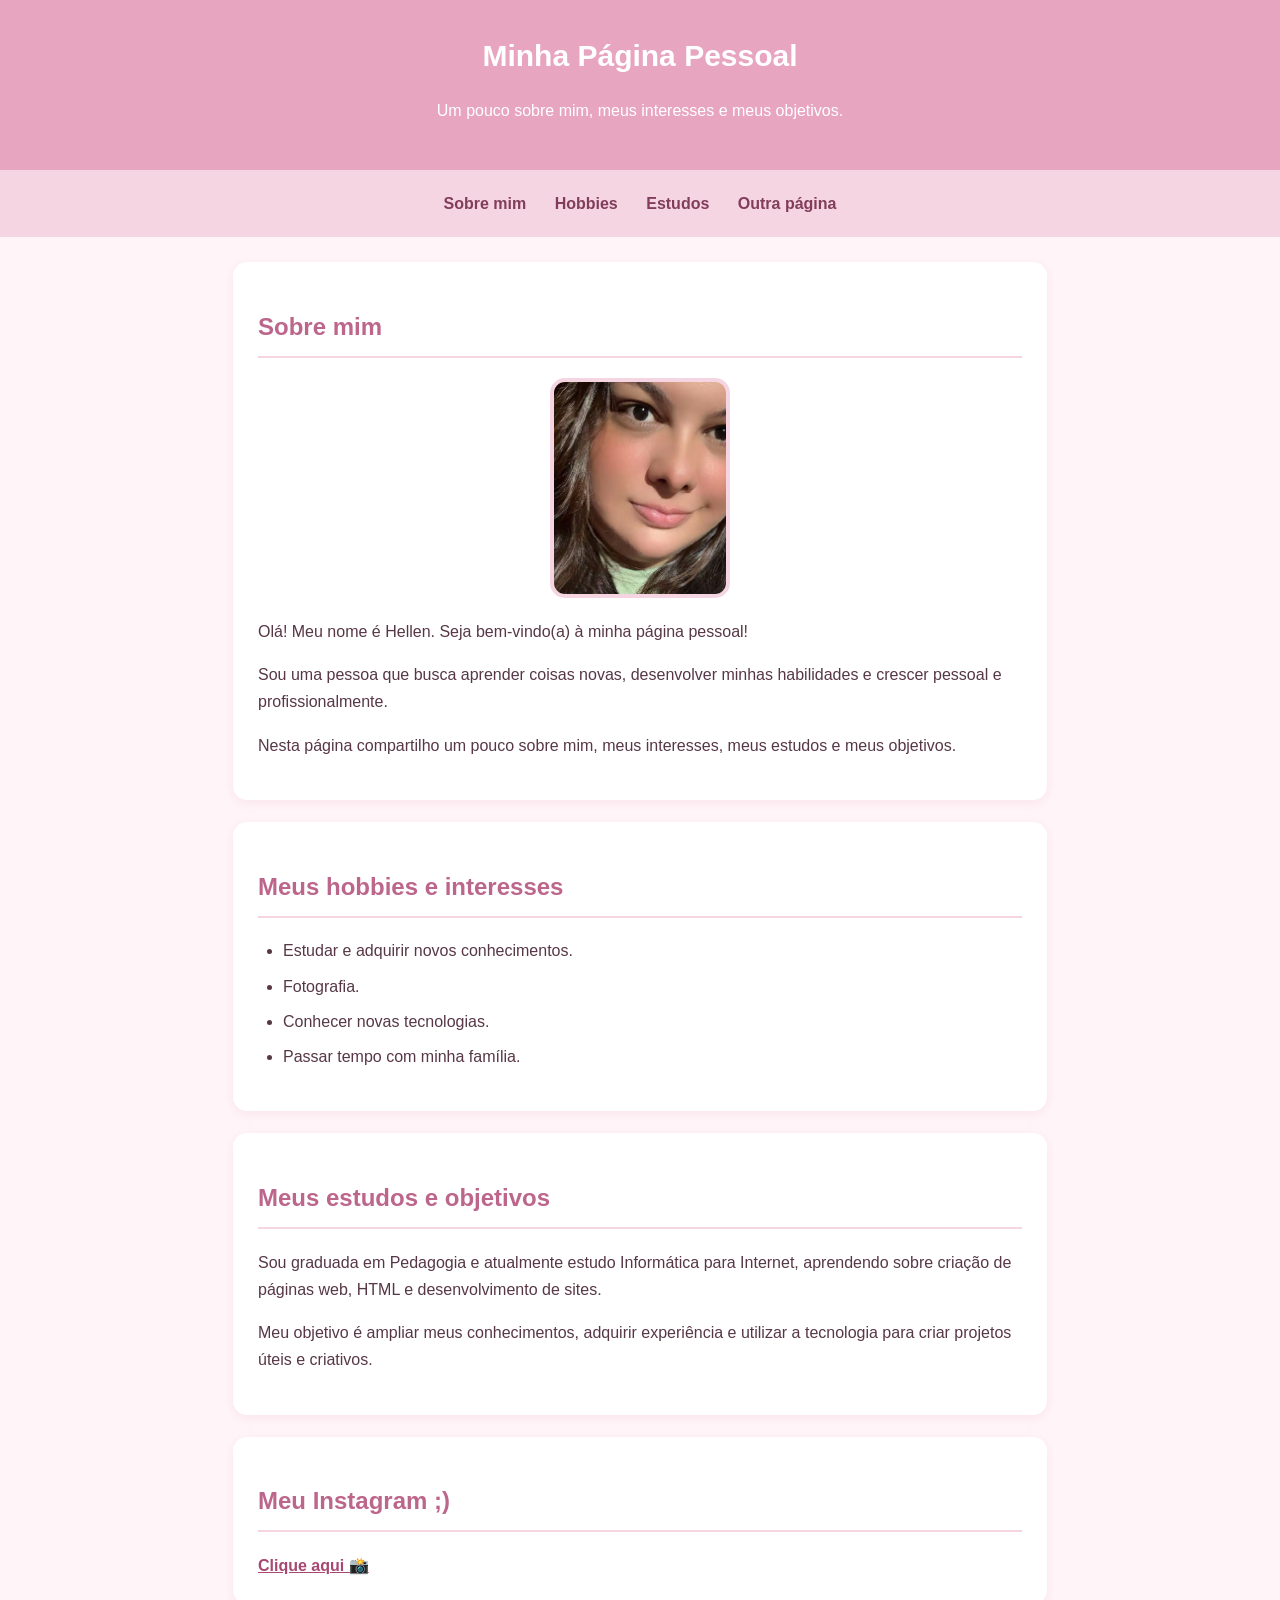
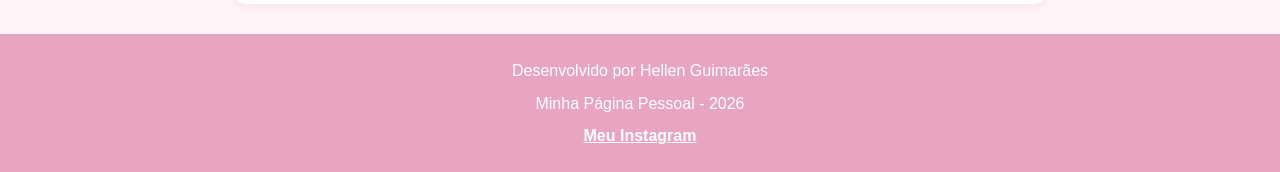
==== index.html @ 040bc788 "Restore index.html with original content" ====
<!DOCTYPE html>
<html lang="pt-BR">
<head>
    <meta charset="UTF-8">
    <meta name="viewport" content="width=device-width, initial-scale=1.0">
    <title>Minha Página Pessoal - Hellen Guimarães</title>

    <style>
        * {
            box-sizing: border-box;
        }

        body {
            margin: 0;
            font-family: Arial, sans-serif;
            background-color: #fff5f8;
            color: #573746;
            line-height: 1.7;
        }

        header {
            background-color: #e8a5bf;
            color: #ffffff;
            text-align: center;
            padding: 30px 15px;
        }

        header h1 {
            margin: 0;
            font-size: 30px;
        }

        nav {
            background-color: #f5d5e2;
            text-align: center;
            padding: 15px 10px;
        }

        nav a {
            display: inline-block;
            color: #813d5b;
            text-decoration: none;
            font-weight: bold;
            margin: 5px 12px;
        }

        nav a:hover {
            color: #b34f7c;
            text-decoration: underline;
        }

        main {
            max-width: 850px;
            margin: 25px auto;
            padding: 0 18px;
        }

        section {
            background-color: #ffffff;
            padding: 25px;
            margin-bottom: 22px;
            border-radius: 14px;
            box-shadow: 0 3px 12px #e8a5bf33;
        }

        h2 {
            color: #bd668c;
            border-bottom: 2px solid #f5d5e2;
            padding-bottom: 8px;
        }

        .foto {
            display: block;
            width: 180px;
            height: 220px;
            object-fit: cover;
            border-radius: 15px;
            border: 4px solid #f5d5e2;
            margin: 20px auto;
        }

        ul {
            padding-left: 25px;
        }

        li {
            margin-bottom: 8px;
        }

        .links a {
            display: inline-block;
            color: #a74772;
            margin-right: 15px;
            font-weight: bold;
        }

        footer {
            background-color: #e8a5bf;
            color: #ffffff;
            text-align: center;
            padding: 18px;
            margin-top: 30px;
        }

        footer p {
            margin: 5px;
        }

        footer a {
            color: #ffffff;
            font-weight: bold;
        }
    </style>
</head>

<body>

    <header>
        <h1>Minha Página Pessoal</h1>
        <p>Um pouco sobre mim, meus interesses e meus objetivos.</p>
    </header>

    <nav>
        <a href="#sobre">Sobre mim</a>
        <a href="#hobbies">Hobbies</a>
        <a href="#estudos">Estudos</a>
        <a href="sobre.html">Outra página</a>
    </nav>

    <main>

        <section id="sobre">
            <h2>Sobre mim</h2>

            <img
                src="minhafoto.jpg.JPG"
                alt="Minha foto pessoal"
                class="foto"
            >

            <p>
                Olá! Meu nome é Hellen. Seja bem-vindo(a)
                à minha página pessoal!
            </p>

            <p>
                Sou uma pessoa que busca aprender coisas novas,
                desenvolver minhas habilidades e crescer
                pessoal e profissionalmente.
            </p>

            <p>
                Nesta página compartilho um pouco sobre mim,
                meus interesses, meus estudos e meus objetivos.
            </p>
        </section>

        <section id="hobbies">
            <h2>Meus hobbies e interesses</h2>

            <ul>
                <li>Estudar e adquirir novos conhecimentos.</li>
                <li>Fotografia.</li>
                <li>Conhecer novas tecnologias.</li>
                <li>Passar tempo com minha família.</li>
            </ul>
        </section>

        <section id="estudos">
            <h2>Meus estudos e objetivos</h2>

            <p>
                Sou graduada em Pedagogia e atualmente estudo
                Informática para Internet, aprendendo sobre
                criação de páginas web, HTML e desenvolvimento
                de sites.
            </p>

            <p>
                Meu objetivo é ampliar meus conhecimentos,
                adquirir experiência e utilizar a tecnologia
                para criar projetos úteis e criativos.
            </p>
        </section>

        <section id="links">
            <h2>Meu Instagram ;)</h2>

          
            <div class="links">
                <a
                    href="https://www.instagram.com/hellen.guima/"
                    target="_blank"
                    rel="noopener noreferrer"
                >
                    Clique aqui 📸
                </a>
            </div>
        </section>

    </main>

    <footer>
        <p>Desenvolvido por Hellen Guimarães</p>
        <p>Minha Página Pessoal - 2026</p>

        <p>
            <a
                href="https://www.instagram.com/hellen.guima/"
                target="_blank"
                rel="noopener noreferrer"
            >
                Meu Instagram
            </a>
        </p>
    </footer>

</body>
</html>
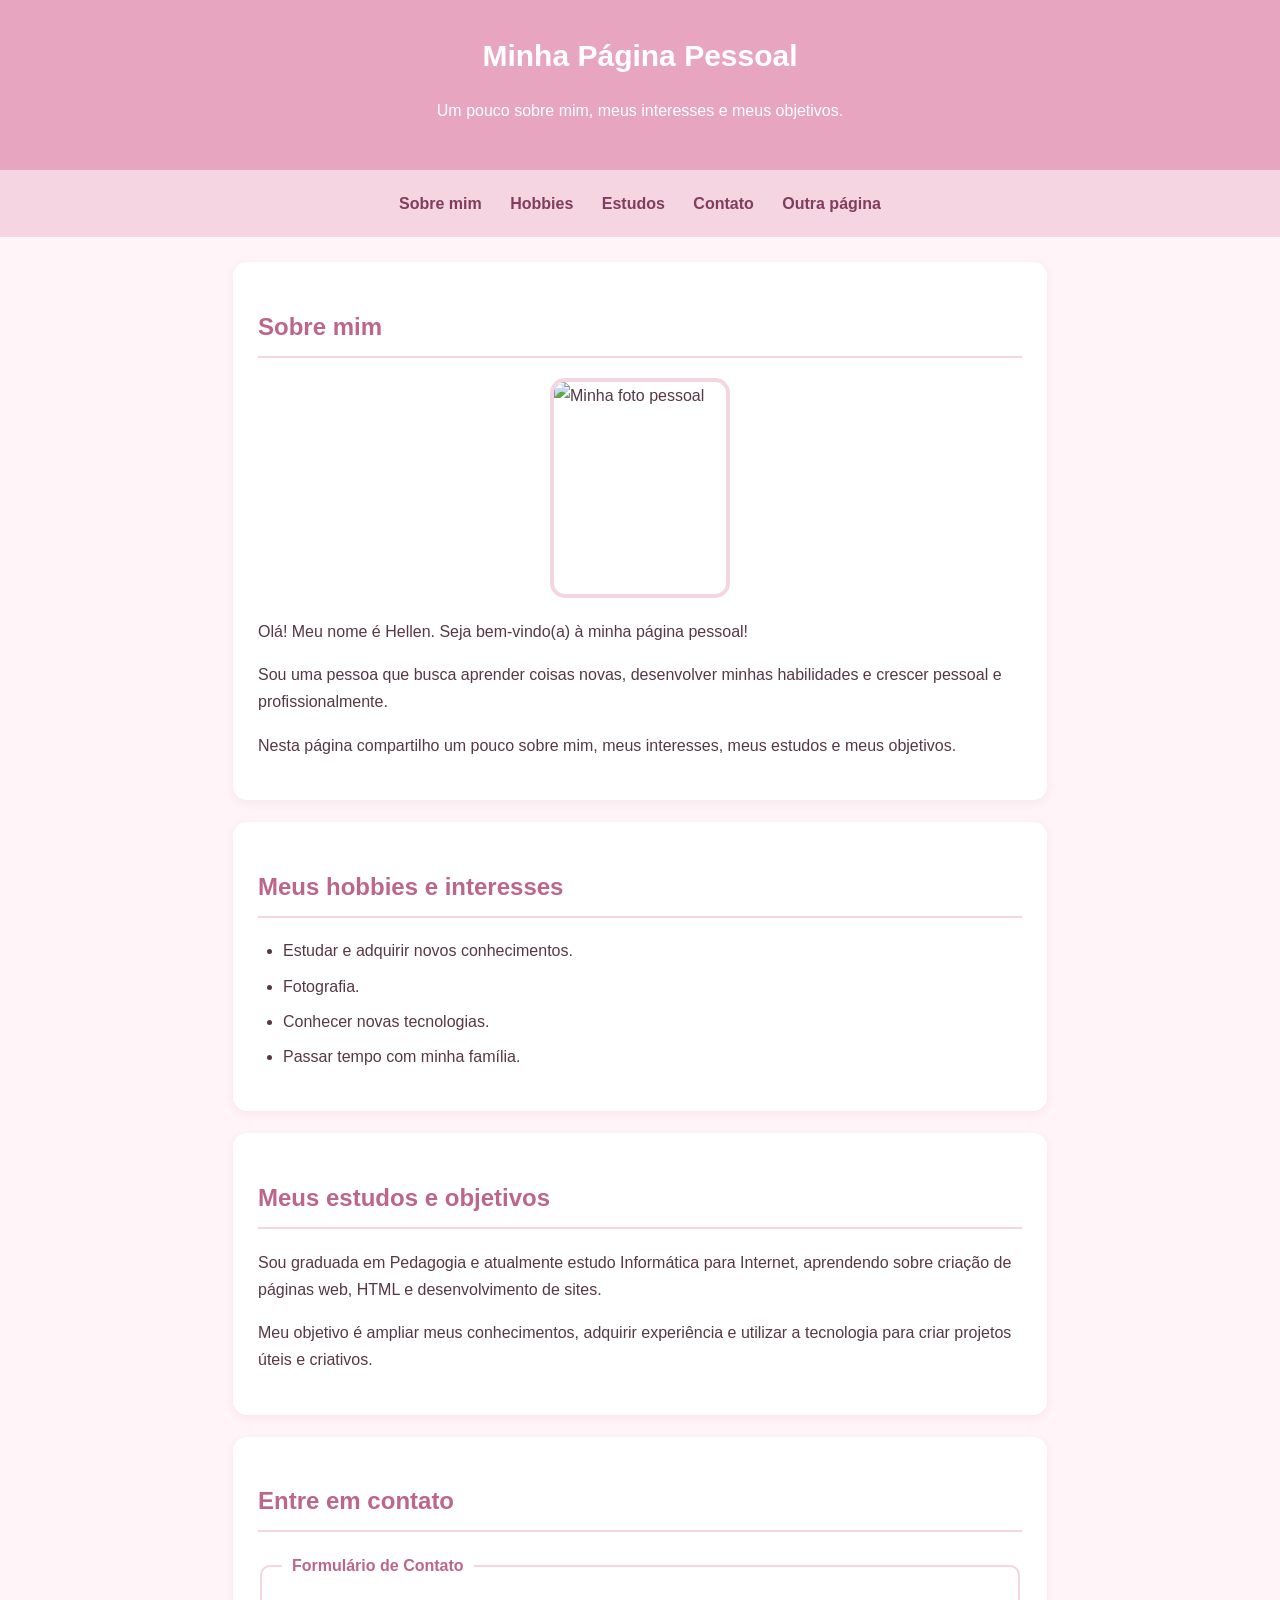
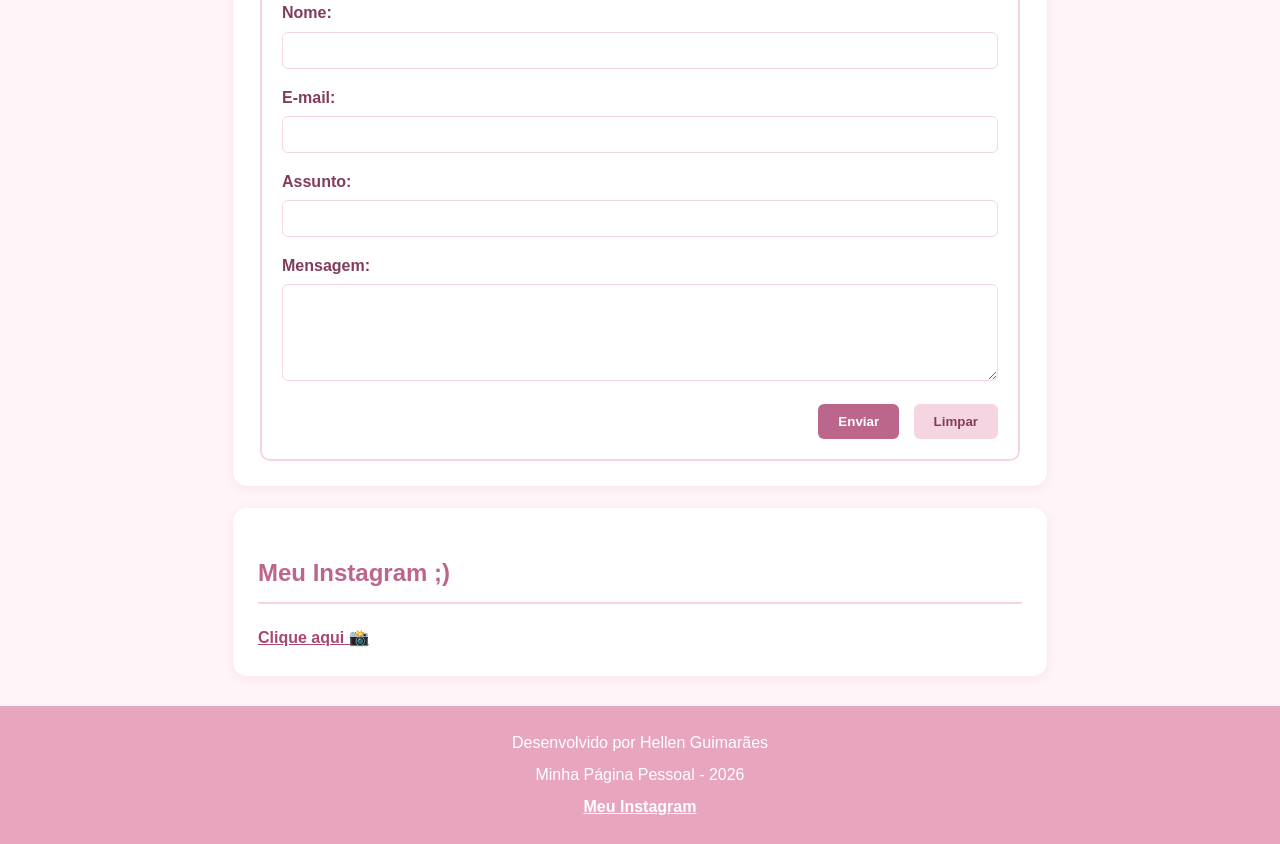
==== commit cbf818fe: "Add contact form and update navigation Added a contact form section with input fields for name, emai" ====
--- a/index.html
+++ b/index.html
@@ -1,4 +1,3 @@
-
 <!DOCTYPE html>
 <html lang="pt-BR">
 <head>
@@ -88,6 +87,79 @@
             margin-bottom: 8px;
         }
 
+        /* Estilos do Formulário */
+        form fieldset {
+            border: 2px solid #f5d5e2;
+            border-radius: 10px;
+            padding: 20px;
+            margin-top: 15px;
+        }
+
+        form legend {
+            color: #bd668c;
+            font-weight: bold;
+            padding: 0 10px;
+        }
+
+        .campo-grupo {
+            margin-bottom: 15px;
+        }
+
+        .campo-grupo label {
+            display: block;
+            margin-bottom: 5px;
+            font-weight: bold;
+            color: #813d5b;
+        }
+
+        .campo-grupo input,
+        .campo-grupo textarea {
+            width: 100%;
+            padding: 10px;
+            border: 1px solid #f5d5e2;
+            border-radius: 6px;
+            box-sizing: border-box;
+            font-family: Arial, sans-serif;
+            color: #573746;
+        }
+
+        .campo-grupo input:focus,
+        .campo-grupo textarea:focus {
+            outline: none;
+            border-color: #bd668c;
+        }
+
+        .botoes-grupo {
+            text-align: right;
+        }
+
+        .botoes-grupo button {
+            border: none;
+            padding: 10px 20px;
+            border-radius: 6px;
+            font-weight: bold;
+            cursor: pointer;
+        }
+
+        .botoes-grupo button[type="submit"] {
+            background-color: #bd668c;
+            color: white;
+            margin-right: 10px;
+        }
+
+        .botoes-grupo button[type="submit"]:hover {
+            background-color: #a74772;
+        }
+
+        .botoes-grupo button[type="reset"] {
+            background-color: #f5d5e2;
+            color: #813d5b;
+        }
+
+        .botoes-grupo button[type="reset"]:hover {
+            background-color: #e8a5bf;
+        }
+
         .links a {
             display: inline-block;
             color: #a74772;
@@ -125,6 +197,7 @@
         <a href="#sobre">Sobre mim</a>
         <a href="#hobbies">Hobbies</a>
         <a href="#estudos">Estudos</a>
+        <a href="#contato">Contato</a>
         <a href="sobre.html">Outra página</a>
     </nav>
 
@@ -134,7 +207,7 @@
             <h2>Sobre mim</h2>
 
             <img
-                src="minhafoto.jpg.JPG"
+                src="minhafoto.JPG"
                 alt="Minha foto pessoal"
                 class="foto"
             >
@@ -184,10 +257,44 @@
             </p>
         </section>
 
+        <section id="contato">
+            <h2>Entre em contato</h2>
+
+            <form>
+                <fieldset>
+                    <legend>Formulário de Contato</legend>
+
+                    <div class="campo-grupo">
+                        <label for="nome">Nome:</label>
+                        <input type="text" id="nome" name="nome" required>
+                    </div>
+
+                    <div class="campo-grupo">
+                        <label for="email">E-mail:</label>
+                        <input type="email" id="email" name="email" required>
+                    </div>
+
+                    <div class="campo-grupo">
+                        <label for="assunto">Assunto:</label>
+                        <input type="text" id="assunto" name="assunto" required>
+                    </div>
+
+                    <div class="campo-grupo">
+                        <label for="mensagem">Mensagem:</label>
+                        <textarea id="mensagem" name="mensagem" rows="5" required></textarea>
+                    </div>
+
+                    <div class="botoes-grupo">
+                        <button type="submit">Enviar</button>
+                        <button type="reset">Limpar</button>
+                    </div>
+                </fieldset>
+            </form>
+        </section>
+
         <section id="links">
             <h2>Meu Instagram ;)</h2>
 
-          
             <div class="links">
                 <a
                     href="https://www.instagram.com/hellen.guima/"
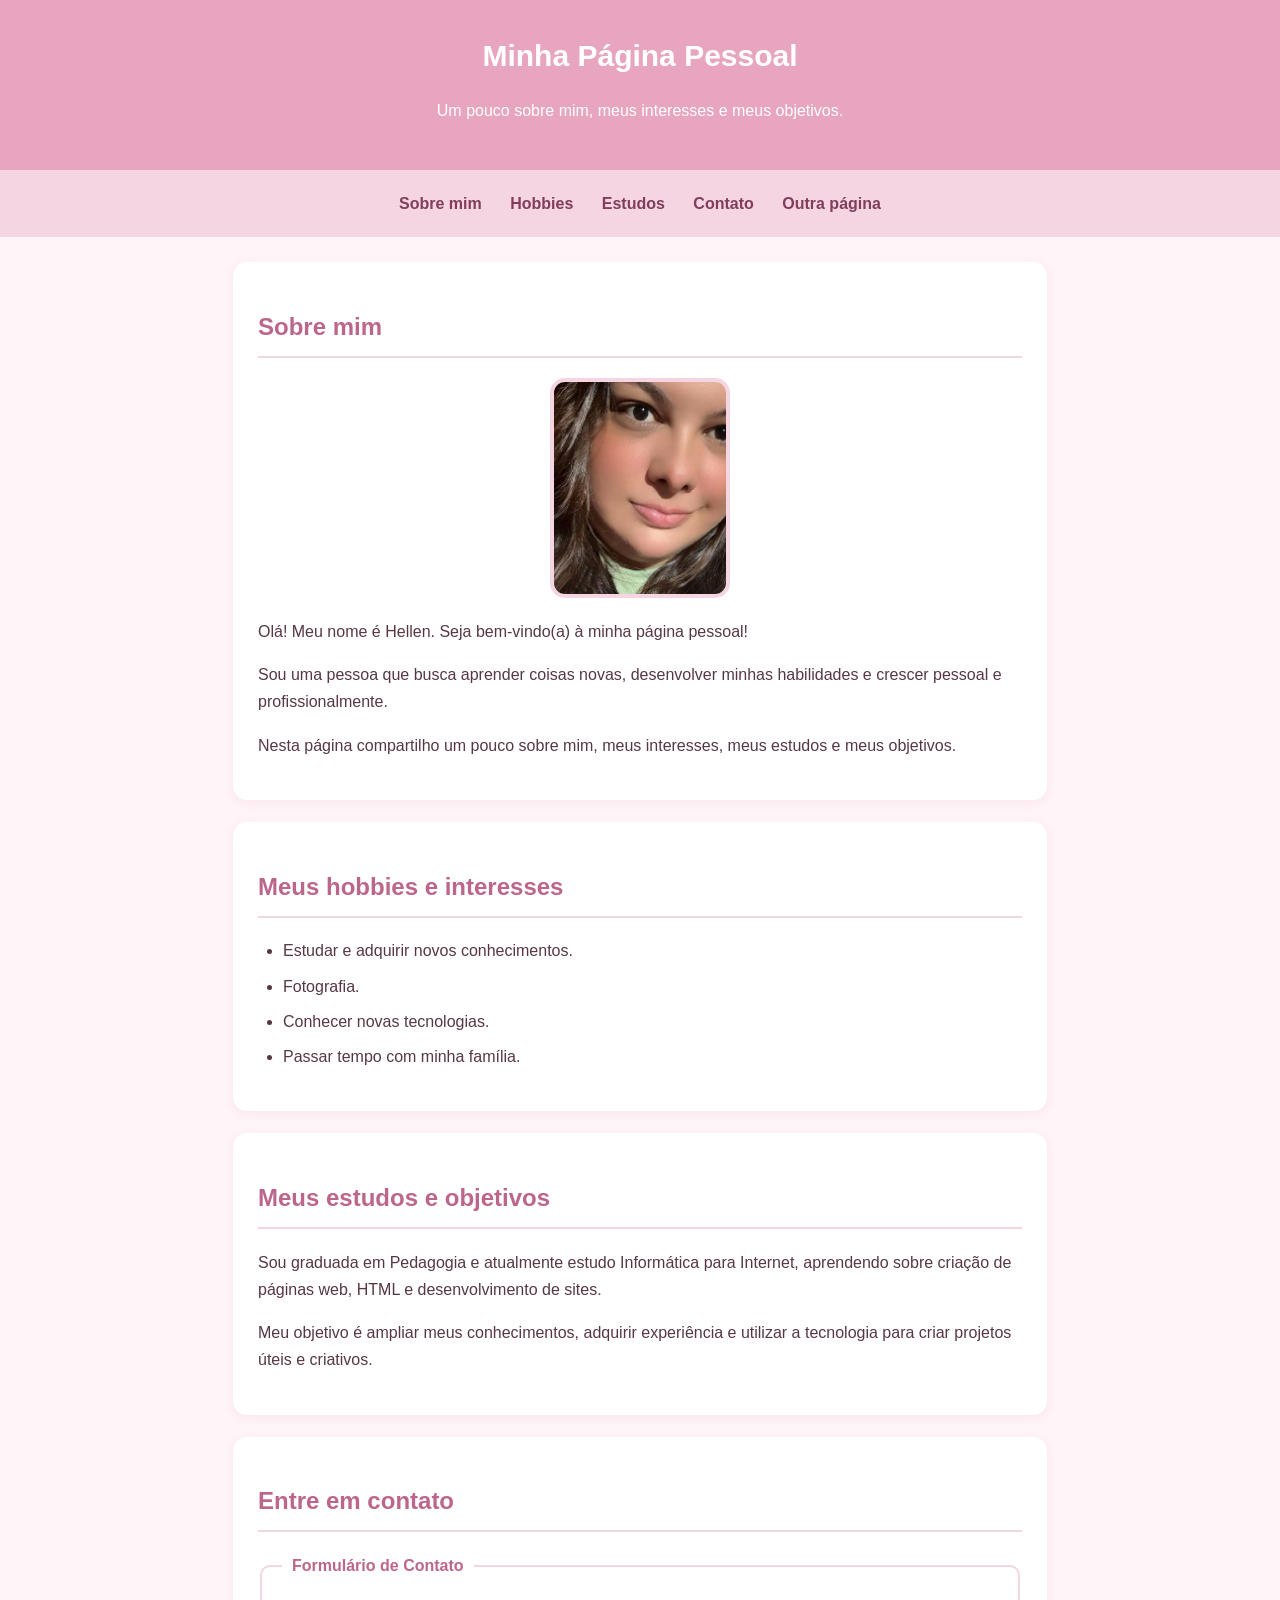
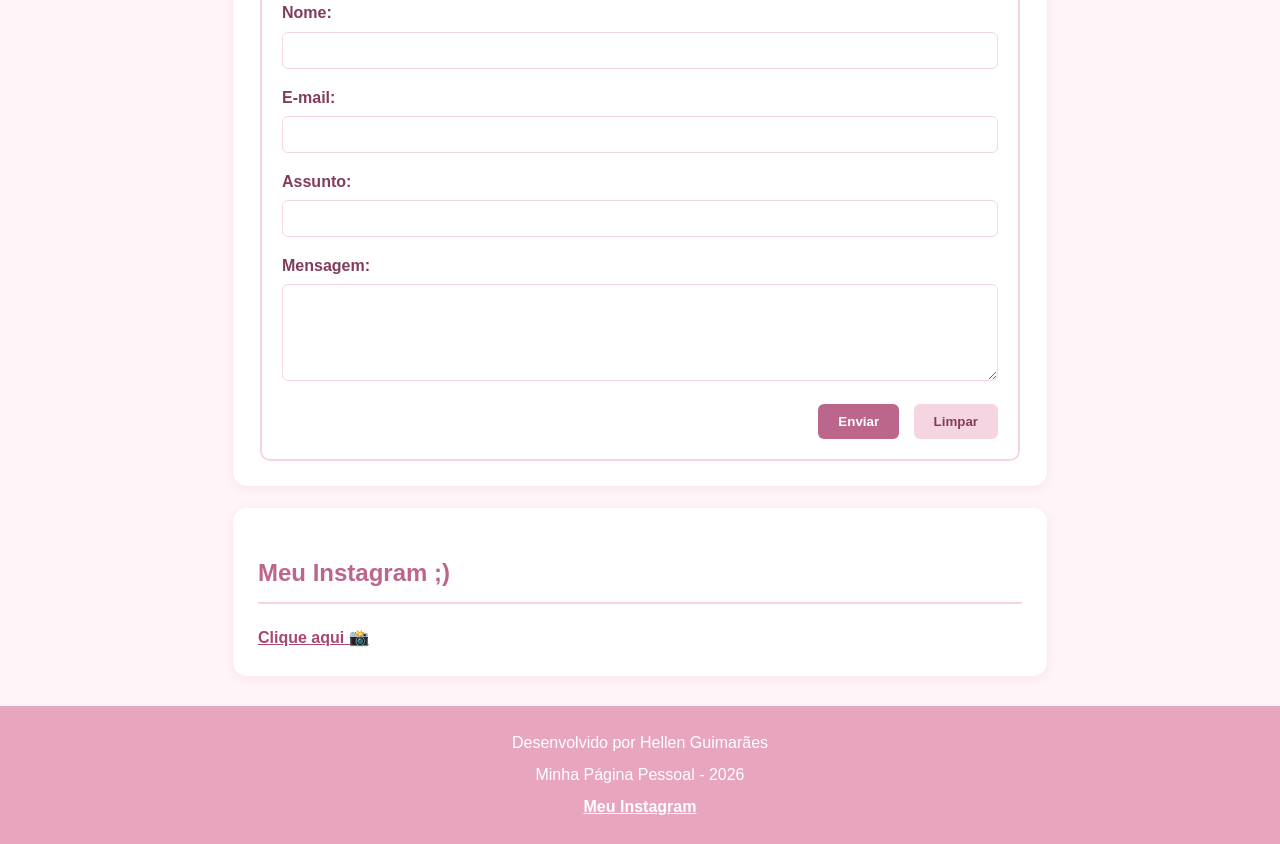
==== commit a7abf945: "Link external stylesheet in index.html Added a link to an external stylesheet for better styling and" ====
--- a/index.html
+++ b/index.html
@@ -1,6 +1,7 @@
 <!DOCTYPE html>
 <html lang="pt-BR">
 <head>
+    <link rel="stylesheet" href="style.css">
     <meta charset="UTF-8">
     <meta name="viewport" content="width=device-width, initial-scale=1.0">
     <title>Minha Página Pessoal - Hellen Guimarães</title>
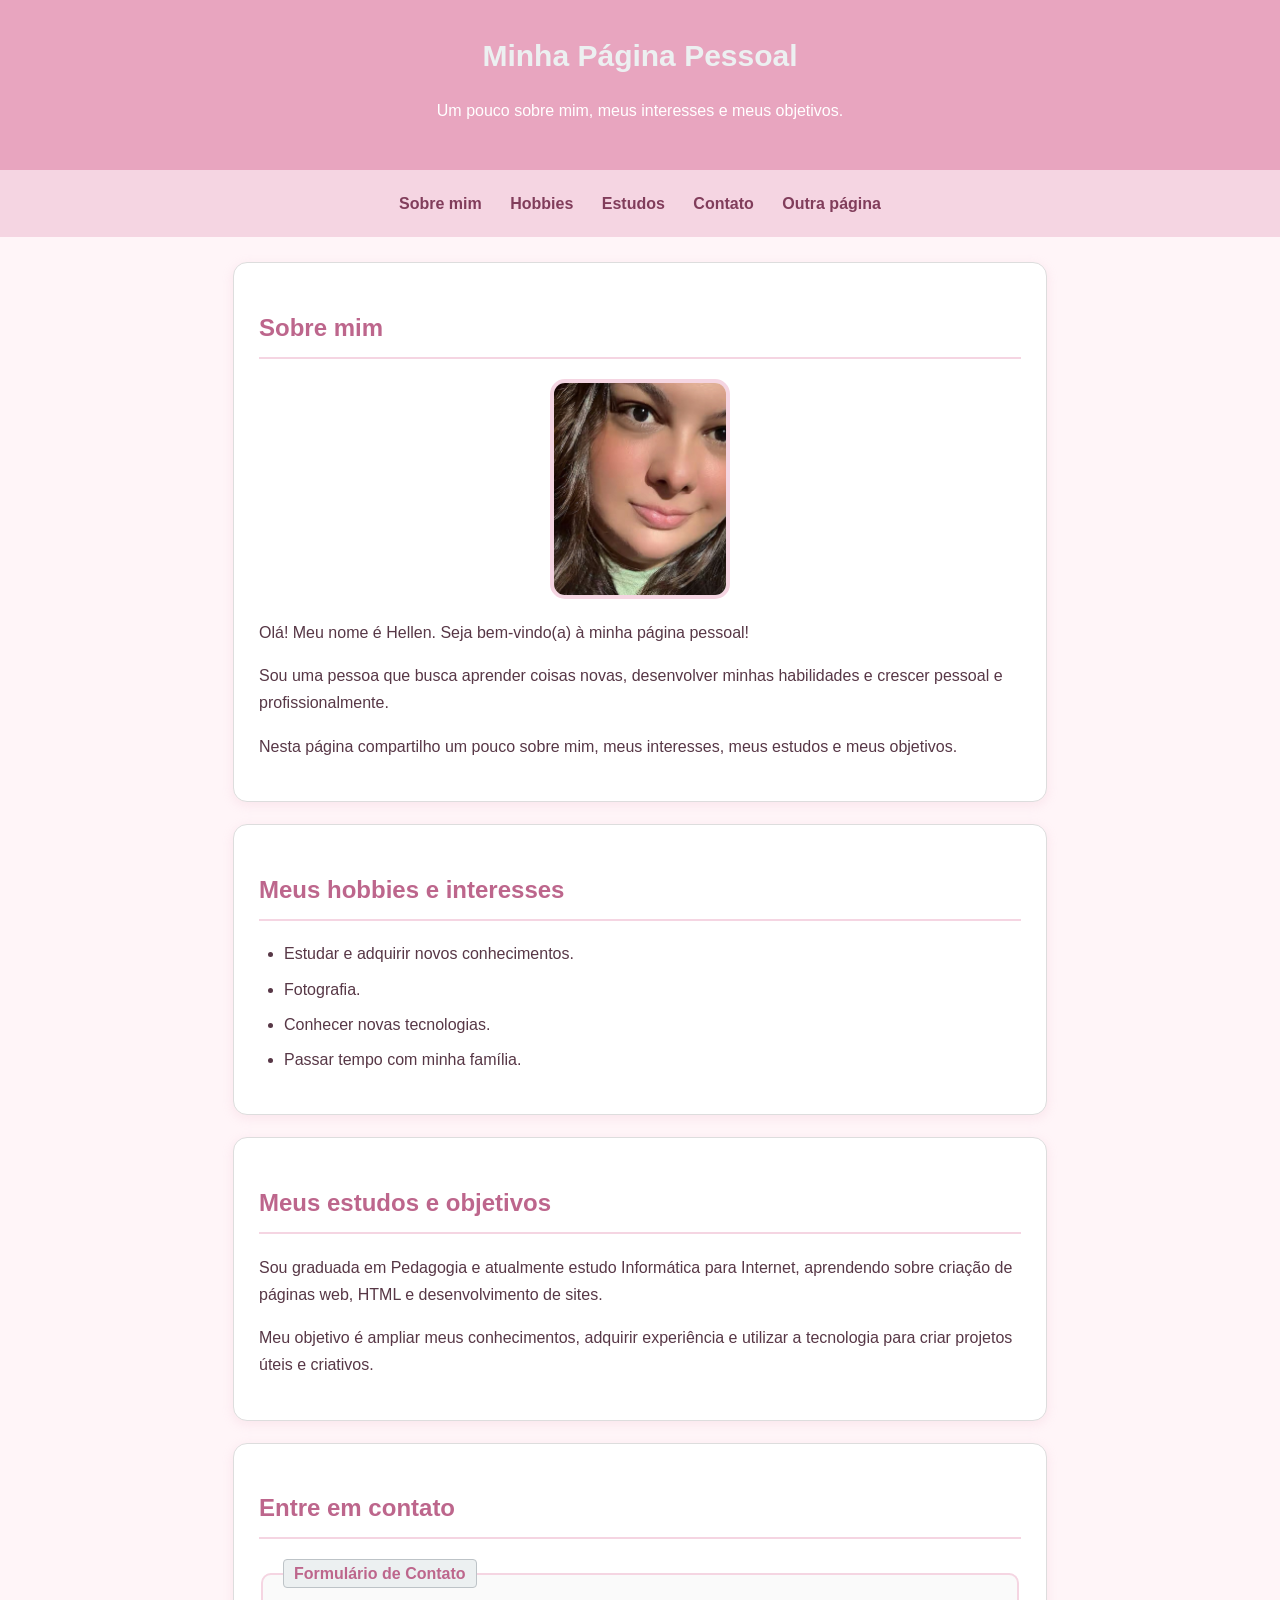
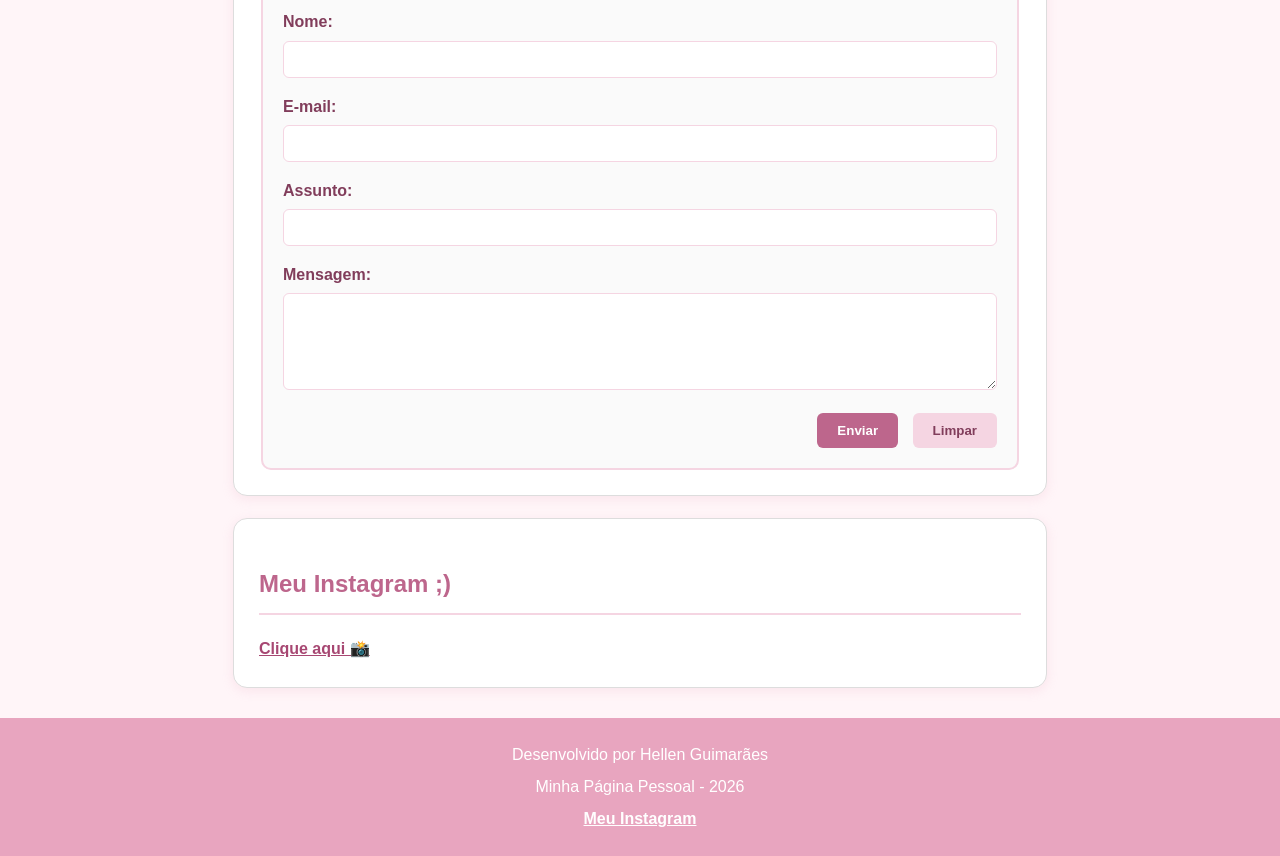
==== commit 166b0e95: "Update index.html" ====
--- a/index.html
+++ b/index.html
@@ -208,7 +208,7 @@
             <h2>Sobre mim</h2>
 
             <img
-                src="minhafoto.JPG"
+                src="minhafoto.jpg"
                 alt="Minha foto pessoal"
                 class="foto"
             >
--- a/style.css
+++ b/style.css
@@ -0,0 +1,169 @@
+/* Configurações Gerais e Corpo */
+body {
+    font-family: Arial, sans-serif;
+    color: #333333;
+    background-color: #f4f7f6;
+    margin: 0;
+    padding: 0;
+    line-height: 1.6;
+}
+
+/* Requisito 2: Cabeçalho e Títulos */
+header {
+    background-color: #2c3e50;
+    color: #ffffff;
+    padding: 20px;
+    text-align: center;
+}
+
+header h1 {
+    margin: 0;
+    font-size: 2.2rem;
+    color: #ecf0f1;
+}
+
+/* Requisito 7: Navegação */
+nav ul {
+    list-style: none;
+    padding: 0;
+    margin-top: 15px;
+}
+
+nav ul li {
+    display: inline;
+    margin: 0 15px;
+}
+
+nav ul li a {
+    color: #bdc3c7;
+    text-decoration: none;
+    font-weight: bold;
+    transition: color 0.3s;
+}
+
+/* Pseudoclasse :hover exigida no Requisito 7 */
+nav ul li a:hover {
+    color: #3498db;
+}
+
+/* Requisito 6: Espaçamentos, dimensões e cores de fundo das seções */
+main {
+    max-width: 800px;
+    margin: 20px auto;
+    padding: 20px;
+}
+
+section {
+    background-color: #ffffff;
+    border: 1px solid #ddd;
+    border-radius: 8px;
+    padding: 20px;
+    margin-bottom: 20px;
+}
+
+h2 {
+    color: #2c3e50;
+    border-bottom: 2px solid #3498db;
+    padding-bottom: 5px;
+}
+
+/* Requisito 4: Imagem pessoal */
+.foto-perfil {
+    width: 150px;
+    height: 150px;
+    object-fit: cover;
+    border: 3px solid #3498db;
+    border-radius: 50%;
+    display: block;
+    margin: 10px auto;
+}
+
+/* Requisito 3: Listas e textos */
+.lista-interesses {
+    padding-left: 20px;
+}
+
+.lista-interesses li {
+    margin-bottom: 5px;
+    color: #555;
+}
+
+/* Requisito 5: Estilização do Formulário de Contato */
+fieldset {
+    border: 2px solid #3498db;
+    border-radius: 5px;
+    padding: 15px;
+    background-color: #fafafa;
+}
+
+legend {
+    font-weight: bold;
+    color: #2c3e50;
+    background-color: #ecf0f1;
+    padding: 5px 10px;
+    border: 1px solid #bdc3c7;
+    border-radius: 4px;
+}
+
+.grupo-campo {
+    margin-bottom: 15px;
+}
+
+label {
+    display: block;
+    margin-bottom: 5px;
+    font-weight: bold;
+    color: #333;
+}
+
+input[type="text"],
+input[type="email"],
+textarea {
+    width: 100%;
+    padding: 10px;
+    border: 1px solid #ccc;
+    border-radius: 4px;
+    box-sizing: border-box; /* Garante que o padding não estoure a largura */
+}
+
+input:focus, textarea:focus {
+    border-color: #3498db;
+    outline: none;
+}
+
+/* Botões do Formulário */
+.botoes button {
+    padding: 10px 20px;
+    border: none;
+    border-radius: 4px;
+    font-weight: bold;
+    cursor: pointer;
+    margin-right: 10px;
+}
+
+button[type="submit"] {
+    background-color: #27ae60;
+    color: white;
+}
+
+button[type="submit"]:hover {
+    background-color: #219653;
+}
+
+button[type="reset"] {
+    background-color: #e74c3c;
+    color: white;
+}
+
+button[type="reset"]:hover {
+    background-color: #c0392b;
+}
+
+/* Requisito 7: Rodapé */
+footer {
+    text-align: center;
+    background-color: #2c3e50;
+    color: #ffffff;
+    padding: 15px;
+    margin-top: 30px;
+}
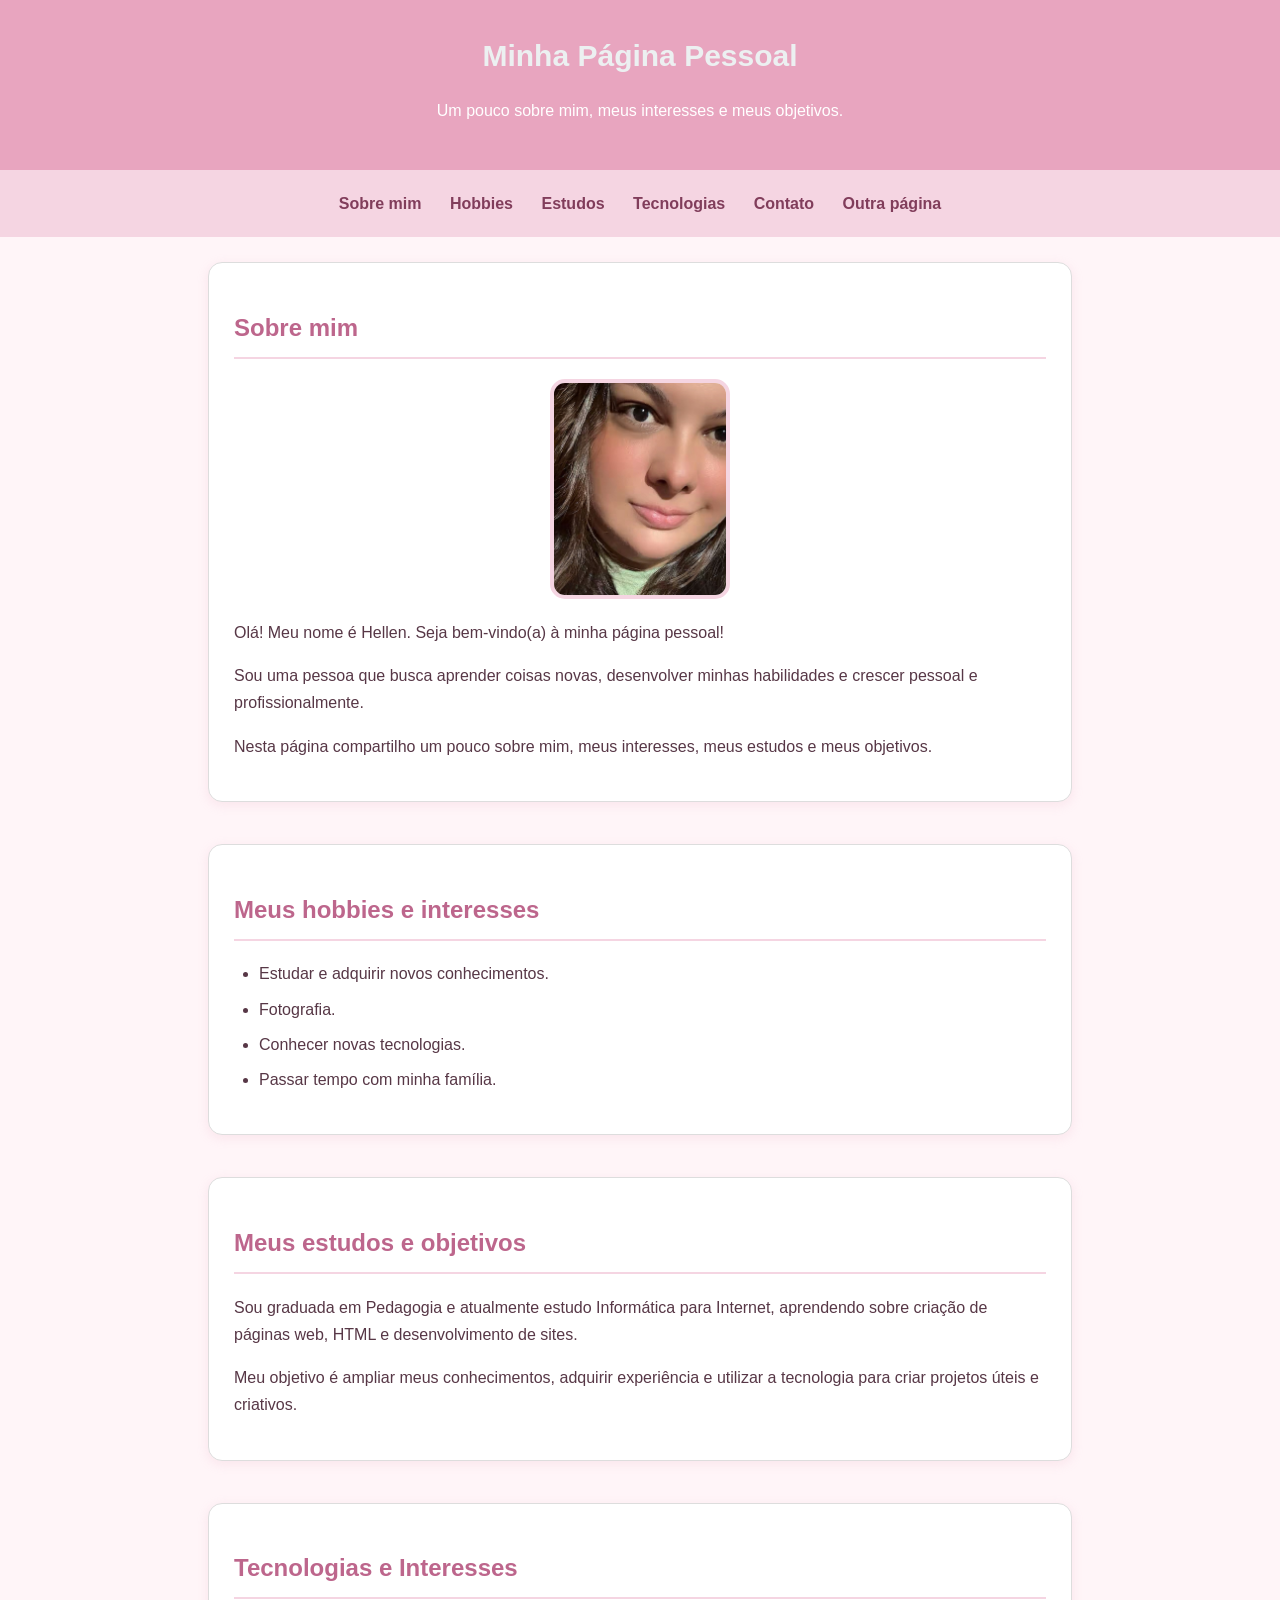
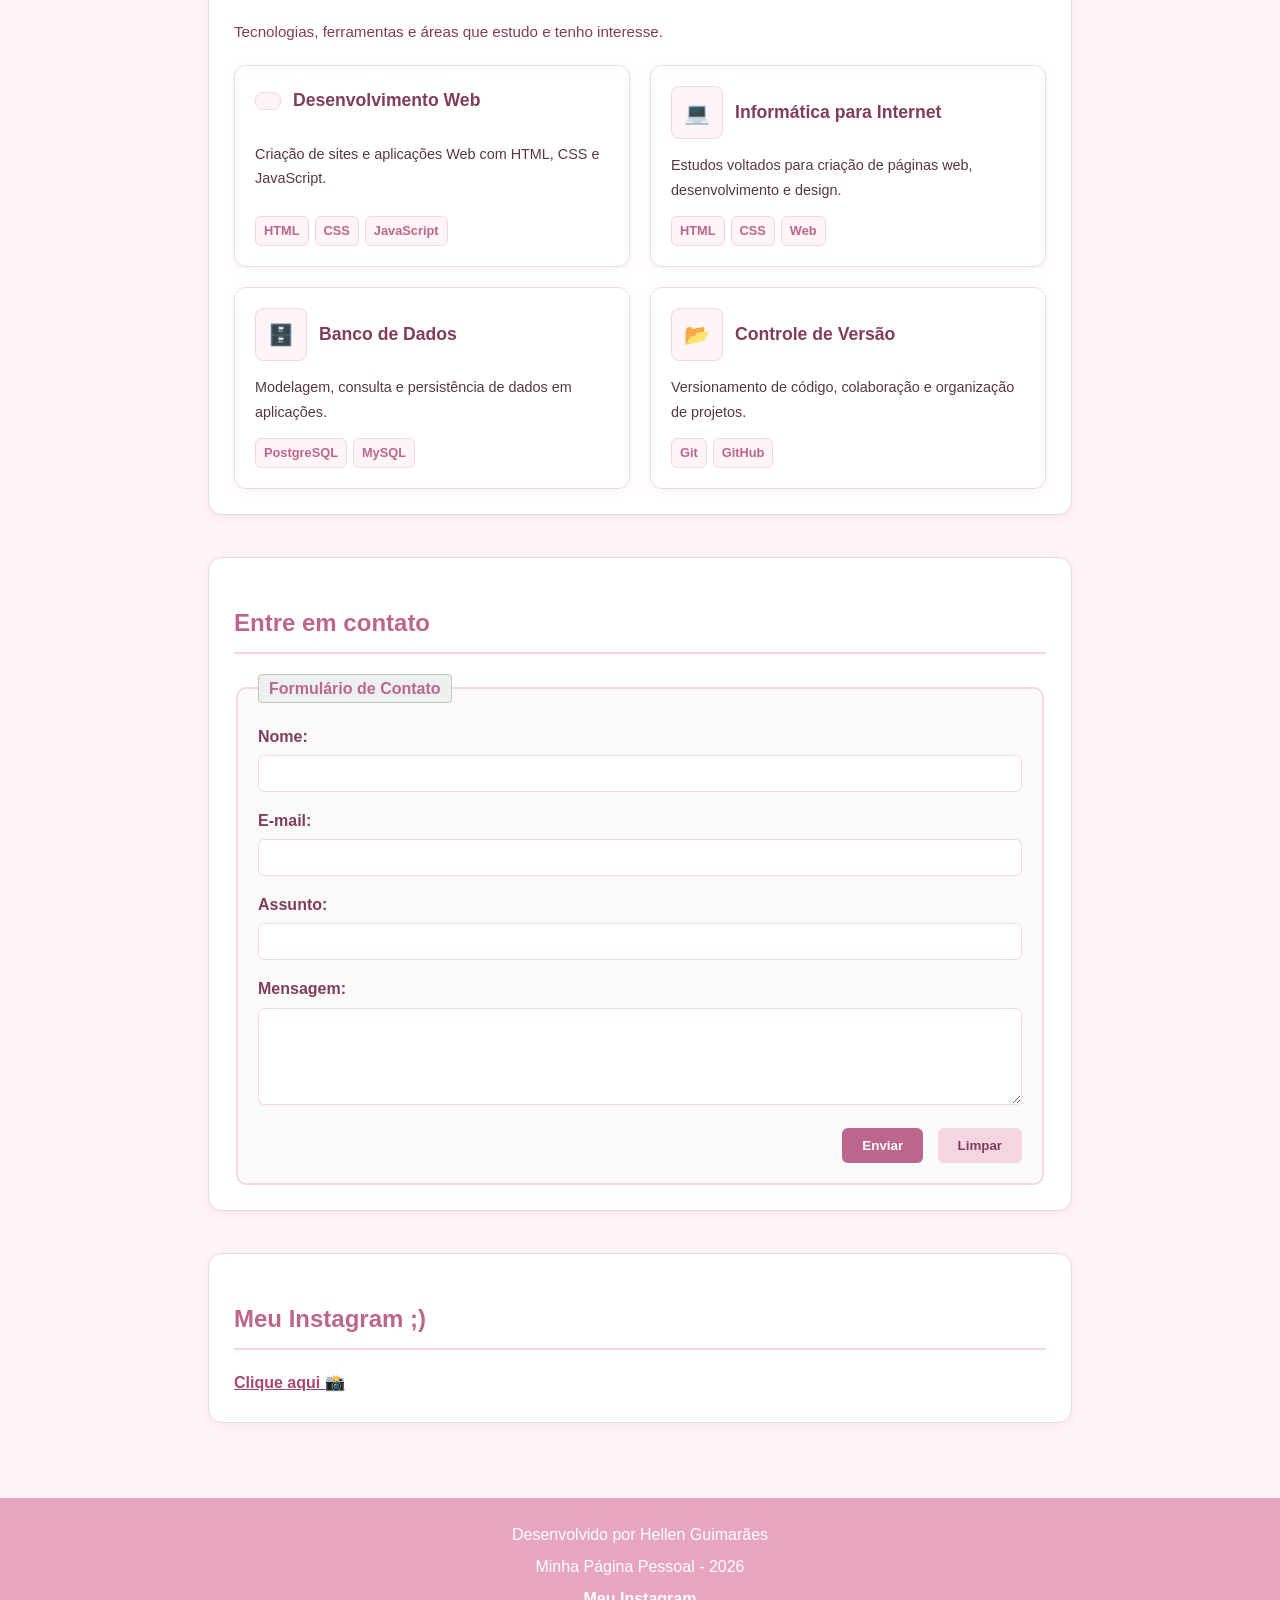
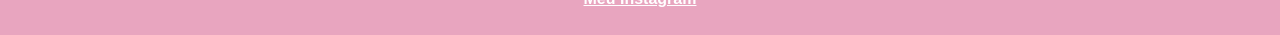
==== commit 36919c90: "Update index.html with grid and flexbox layouts Refactor HTML structure to implement grid and flexbo" ====
--- a/index.html
+++ b/index.html
@@ -11,12 +11,16 @@
             box-sizing: border-box;
         }
 
+        /* Requisito 4: Estrutura Geral da Página com Grid Layout */
         body {
             margin: 0;
             font-family: Arial, sans-serif;
             background-color: #fff5f8;
             color: #573746;
             line-height: 1.7;
+            display: grid;
+            grid-template-rows: auto auto 1fr auto;
+            min-height: 100vh;
         }
 
         header {
@@ -51,15 +55,18 @@
         }
 
         main {
-            max-width: 850px;
+            max-width: 900px;
+            width: 100%;
             margin: 25px auto;
             padding: 0 18px;
+            display: grid;
+            grid-template-columns: 1fr;
+            gap: 22px;
         }
 
         section {
             background-color: #ffffff;
             padding: 25px;
-            margin-bottom: 22px;
             border-radius: 14px;
             box-shadow: 0 3px 12px #e8a5bf33;
         }
@@ -86,6 +93,80 @@
 
         li {
             margin-bottom: 8px;
+        }
+
+        /* --- Requisito 2: Organização dos cartões com Grid Layout --- */
+        .grid-cartoes {
+            display: grid;
+            grid-template-columns: repeat(auto-fit, minmax(260px, 1fr));
+            gap: 20px;
+            margin-top: 20px;
+        }
+
+        /* --- Requisito 3: Organização interna dos cartões com Flexbox --- */
+        .cartao {
+            background-color: #ffffff;
+            border: 1px solid #f5d5e2;
+            border-radius: 12px;
+            padding: 20px;
+            box-shadow: 0 2px 8px rgba(232, 165, 191, 0.15);
+            display: flex;
+            flex-direction: column;
+            justify-content: space-between;
+            gap: 14px;
+            transition: transform 0.2s ease;
+        }
+
+        .cartao:hover {
+            transform: translateY(-3px);
+        }
+
+        .cartao-cabecalho {
+            display: flex;
+            align-items: center;
+            gap: 12px;
+        }
+
+        .cartao-cabecalho .icone {
+            font-size: 1.3rem;
+            background-color: #fff5f8;
+            padding: 8px 12px;
+            border-radius: 8px;
+            border: 1px solid #f5d5e2;
+        }
+
+        .cartao-cabecalho h3 {
+            font-size: 1.1rem;
+            color: #813d5b;
+            margin: 0;
+        }
+
+        .cartao-descricao {
+            color: #573746;
+            font-size: 0.9rem;
+            margin: 0;
+        }
+
+        .cartao-tags {
+            display: flex;
+            flex-wrap: wrap;
+            gap: 6px;
+        }
+
+        .tag {
+            background-color: #fff5f8;
+            color: #bd668c;
+            border: 1px solid #f5d5e2;
+            padding: 3px 8px;
+            border-radius: 6px;
+            font-size: 0.8rem;
+            font-weight: bold;
+        }
+
+        .subtitulo-secao {
+            color: #813d5b;
+            margin-bottom: 15px;
+            font-size: 0.95rem;
         }
 
         /* Estilos do Formulário */
@@ -198,6 +279,7 @@
         <a href="#sobre">Sobre mim</a>
         <a href="#hobbies">Hobbies</a>
         <a href="#estudos">Estudos</a>
+        <a href="#tecnologias">Tecnologias</a>
         <a href="#contato">Contato</a>
         <a href="sobre.html">Outra página</a>
     </nav>
@@ -256,6 +338,66 @@
                 adquirir experiência e utilizar a tecnologia
                 para criar projetos úteis e criativos.
             </p>
+        </section>
+
+        <!-- Nova Seção de Tecnologias e Interesses (Grid + Flexbox) -->
+        <section id="tecnologias">
+            <h2>Tecnologias e Interesses</h2>
+            <p class="subtitulo-secao">Tecnologias, ferramentas e áreas que estudo e tenho interesse.</p>
+
+            <div class="grid-cartoes">
+                
+                <article class="cartao">
+                    <div class="cartao-cabecalho">
+                        <span class="icone"></></span>
+                        <h3>Desenvolvimento Web</h3>
+                    </div>
+                    <p class="cartao-descricao">Criação de sites e aplicações Web com HTML, CSS e JavaScript.</p>
+                    <div class="cartao-tags">
+                        <span class="tag">HTML</span>
+                        <span class="tag">CSS</span>
+                        <span class="tag">JavaScript</span>
+                    </div>
+                </article>
+
+                <article class="cartao">
+                    <div class="cartao-cabecalho">
+                        <span class="icone">💻</span>
+                        <h3>Informática para Internet</h3>
+                    </div>
+                    <p class="cartao-descricao">Estudos voltados para criação de páginas web, desenvolvimento e design.</p>
+                    <div class="cartao-tags">
+                        <span class="tag">HTML</span>
+                        <span class="tag">CSS</span>
+                        <span class="tag">Web</span>
+                    </div>
+                </article>
+
+                <article class="cartao">
+                    <div class="cartao-cabecalho">
+                        <span class="icone">🗄️</span>
+                        <h3>Banco de Dados</h3>
+                    </div>
+                    <p class="cartao-descricao">Modelagem, consulta e persistência de dados em aplicações.</p>
+                    <div class="cartao-tags">
+                        <span class="tag">PostgreSQL</span>
+                        <span class="tag">MySQL</span>
+                    </div>
+                </article>
+
+                <article class="cartao">
+                    <div class="cartao-cabecalho">
+                        <span class="icone">📂</span>
+                        <h3>Controle de Versão</h3>
+                    </div>
+                    <p class="cartao-descricao">Versionamento de código, colaboração e organização de projetos.</p>
+                    <div class="cartao-tags">
+                        <span class="tag">Git</span>
+                        <span class="tag">GitHub</span>
+                    </div>
+                </article>
+
+            </div>
         </section>
 
         <section id="contato">
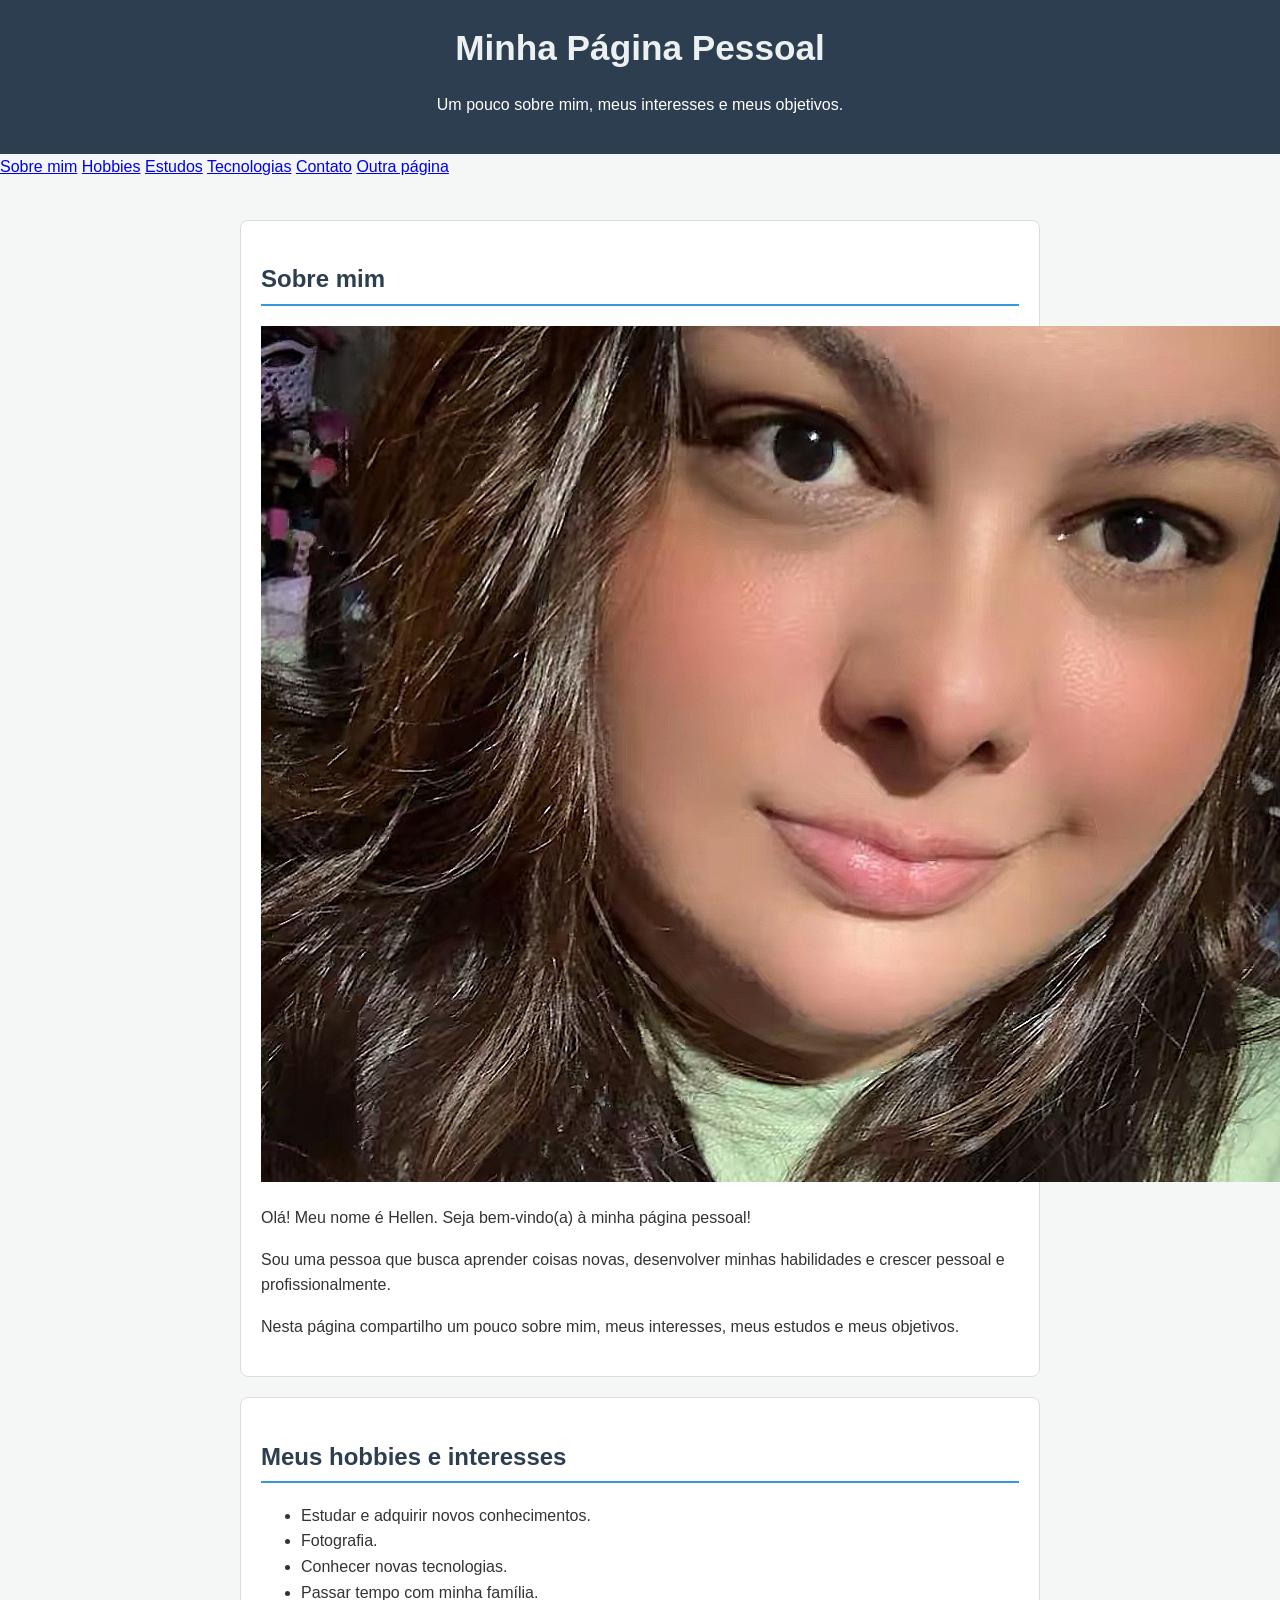
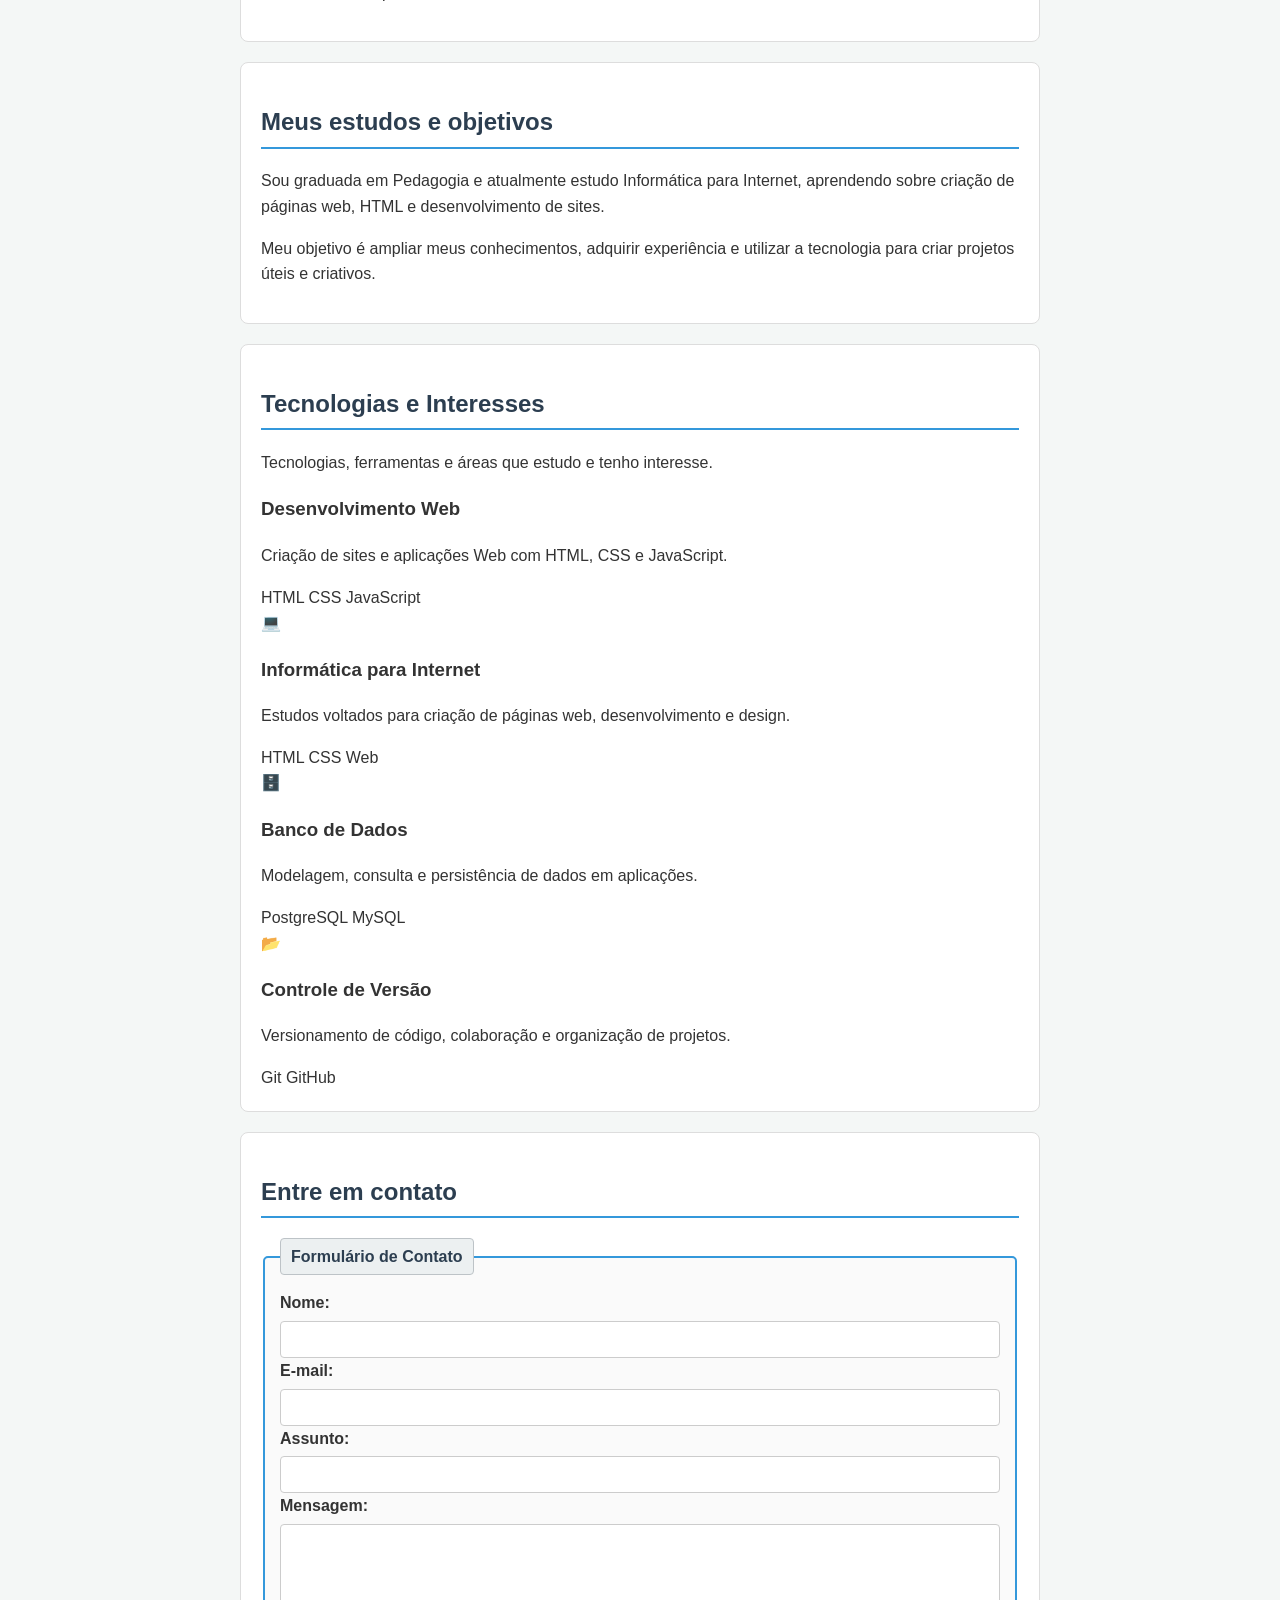
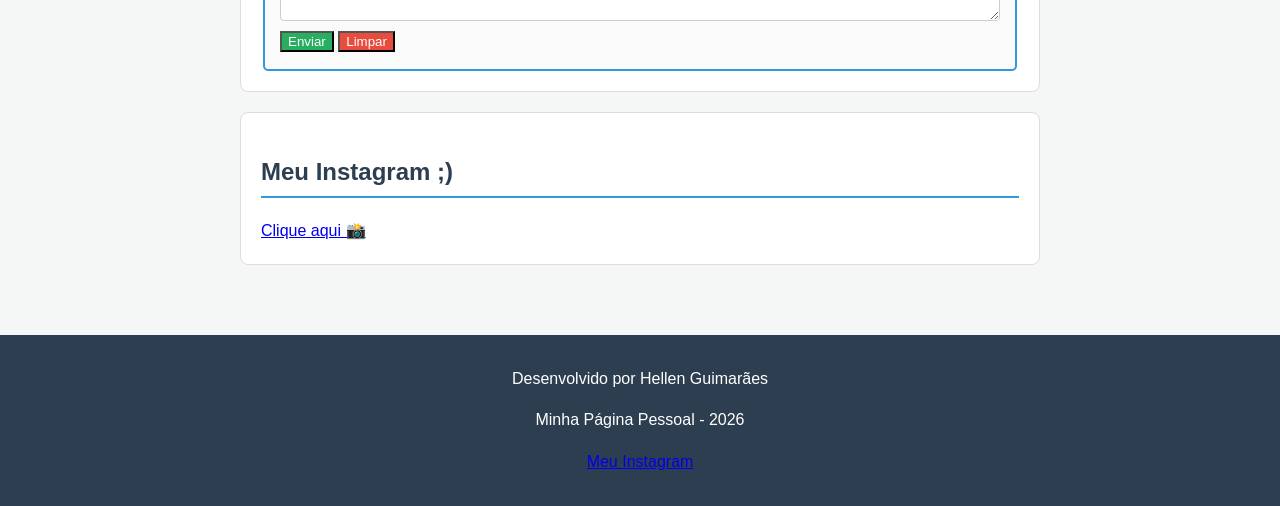
==== commit 4c4f18d9: "Fix HTML structure and formatting issues" ====
--- a/index.html
+++ b/index.html
@@ -5,267 +5,6 @@
     <meta charset="UTF-8">
     <meta name="viewport" content="width=device-width, initial-scale=1.0">
     <title>Minha Página Pessoal - Hellen Guimarães</title>
-
-    <style>
-        * {
-            box-sizing: border-box;
-        }
-
-        /* Requisito 4: Estrutura Geral da Página com Grid Layout */
-        body {
-            margin: 0;
-            font-family: Arial, sans-serif;
-            background-color: #fff5f8;
-            color: #573746;
-            line-height: 1.7;
-            display: grid;
-            grid-template-rows: auto auto 1fr auto;
-            min-height: 100vh;
-        }
-
-        header {
-            background-color: #e8a5bf;
-            color: #ffffff;
-            text-align: center;
-            padding: 30px 15px;
-        }
-
-        header h1 {
-            margin: 0;
-            font-size: 30px;
-        }
-
-        nav {
-            background-color: #f5d5e2;
-            text-align: center;
-            padding: 15px 10px;
-        }
-
-        nav a {
-            display: inline-block;
-            color: #813d5b;
-            text-decoration: none;
-            font-weight: bold;
-            margin: 5px 12px;
-        }
-
-        nav a:hover {
-            color: #b34f7c;
-            text-decoration: underline;
-        }
-
-        main {
-            max-width: 900px;
-            width: 100%;
-            margin: 25px auto;
-            padding: 0 18px;
-            display: grid;
-            grid-template-columns: 1fr;
-            gap: 22px;
-        }
-
-        section {
-            background-color: #ffffff;
-            padding: 25px;
-            border-radius: 14px;
-            box-shadow: 0 3px 12px #e8a5bf33;
-        }
-
-        h2 {
-            color: #bd668c;
-            border-bottom: 2px solid #f5d5e2;
-            padding-bottom: 8px;
-        }
-
-        .foto {
-            display: block;
-            width: 180px;
-            height: 220px;
-            object-fit: cover;
-            border-radius: 15px;
-            border: 4px solid #f5d5e2;
-            margin: 20px auto;
-        }
-
-        ul {
-            padding-left: 25px;
-        }
-
-        li {
-            margin-bottom: 8px;
-        }
-
-        /* --- Requisito 2: Organização dos cartões com Grid Layout --- */
-        .grid-cartoes {
-            display: grid;
-            grid-template-columns: repeat(auto-fit, minmax(260px, 1fr));
-            gap: 20px;
-            margin-top: 20px;
-        }
-
-        /* --- Requisito 3: Organização interna dos cartões com Flexbox --- */
-        .cartao {
-            background-color: #ffffff;
-            border: 1px solid #f5d5e2;
-            border-radius: 12px;
-            padding: 20px;
-            box-shadow: 0 2px 8px rgba(232, 165, 191, 0.15);
-            display: flex;
-            flex-direction: column;
-            justify-content: space-between;
-            gap: 14px;
-            transition: transform 0.2s ease;
-        }
-
-        .cartao:hover {
-            transform: translateY(-3px);
-        }
-
-        .cartao-cabecalho {
-            display: flex;
-            align-items: center;
-            gap: 12px;
-        }
-
-        .cartao-cabecalho .icone {
-            font-size: 1.3rem;
-            background-color: #fff5f8;
-            padding: 8px 12px;
-            border-radius: 8px;
-            border: 1px solid #f5d5e2;
-        }
-
-        .cartao-cabecalho h3 {
-            font-size: 1.1rem;
-            color: #813d5b;
-            margin: 0;
-        }
-
-        .cartao-descricao {
-            color: #573746;
-            font-size: 0.9rem;
-            margin: 0;
-        }
-
-        .cartao-tags {
-            display: flex;
-            flex-wrap: wrap;
-            gap: 6px;
-        }
-
-        .tag {
-            background-color: #fff5f8;
-            color: #bd668c;
-            border: 1px solid #f5d5e2;
-            padding: 3px 8px;
-            border-radius: 6px;
-            font-size: 0.8rem;
-            font-weight: bold;
-        }
-
-        .subtitulo-secao {
-            color: #813d5b;
-            margin-bottom: 15px;
-            font-size: 0.95rem;
-        }
-
-        /* Estilos do Formulário */
-        form fieldset {
-            border: 2px solid #f5d5e2;
-            border-radius: 10px;
-            padding: 20px;
-            margin-top: 15px;
-        }
-
-        form legend {
-            color: #bd668c;
-            font-weight: bold;
-            padding: 0 10px;
-        }
-
-        .campo-grupo {
-            margin-bottom: 15px;
-        }
-
-        .campo-grupo label {
-            display: block;
-            margin-bottom: 5px;
-            font-weight: bold;
-            color: #813d5b;
-        }
-
-        .campo-grupo input,
-        .campo-grupo textarea {
-            width: 100%;
-            padding: 10px;
-            border: 1px solid #f5d5e2;
-            border-radius: 6px;
-            box-sizing: border-box;
-            font-family: Arial, sans-serif;
-            color: #573746;
-        }
-
-        .campo-grupo input:focus,
-        .campo-grupo textarea:focus {
-            outline: none;
-            border-color: #bd668c;
-        }
-
-        .botoes-grupo {
-            text-align: right;
-        }
-
-        .botoes-grupo button {
-            border: none;
-            padding: 10px 20px;
-            border-radius: 6px;
-            font-weight: bold;
-            cursor: pointer;
-        }
-
-        .botoes-grupo button[type="submit"] {
-            background-color: #bd668c;
-            color: white;
-            margin-right: 10px;
-        }
-
-        .botoes-grupo button[type="submit"]:hover {
-            background-color: #a74772;
-        }
-
-        .botoes-grupo button[type="reset"] {
-            background-color: #f5d5e2;
-            color: #813d5b;
-        }
-
-        .botoes-grupo button[type="reset"]:hover {
-            background-color: #e8a5bf;
-        }
-
-        .links a {
-            display: inline-block;
-            color: #a74772;
-            margin-right: 15px;
-            font-weight: bold;
-        }
-
-        footer {
-            background-color: #e8a5bf;
-            color: #ffffff;
-            text-align: center;
-            padding: 18px;
-            margin-top: 30px;
-        }
-
-        footer p {
-            margin: 5px;
-        }
-
-        footer a {
-            color: #ffffff;
-            font-weight: bold;
-        }
-    </style>
 </head>
 
 <body>
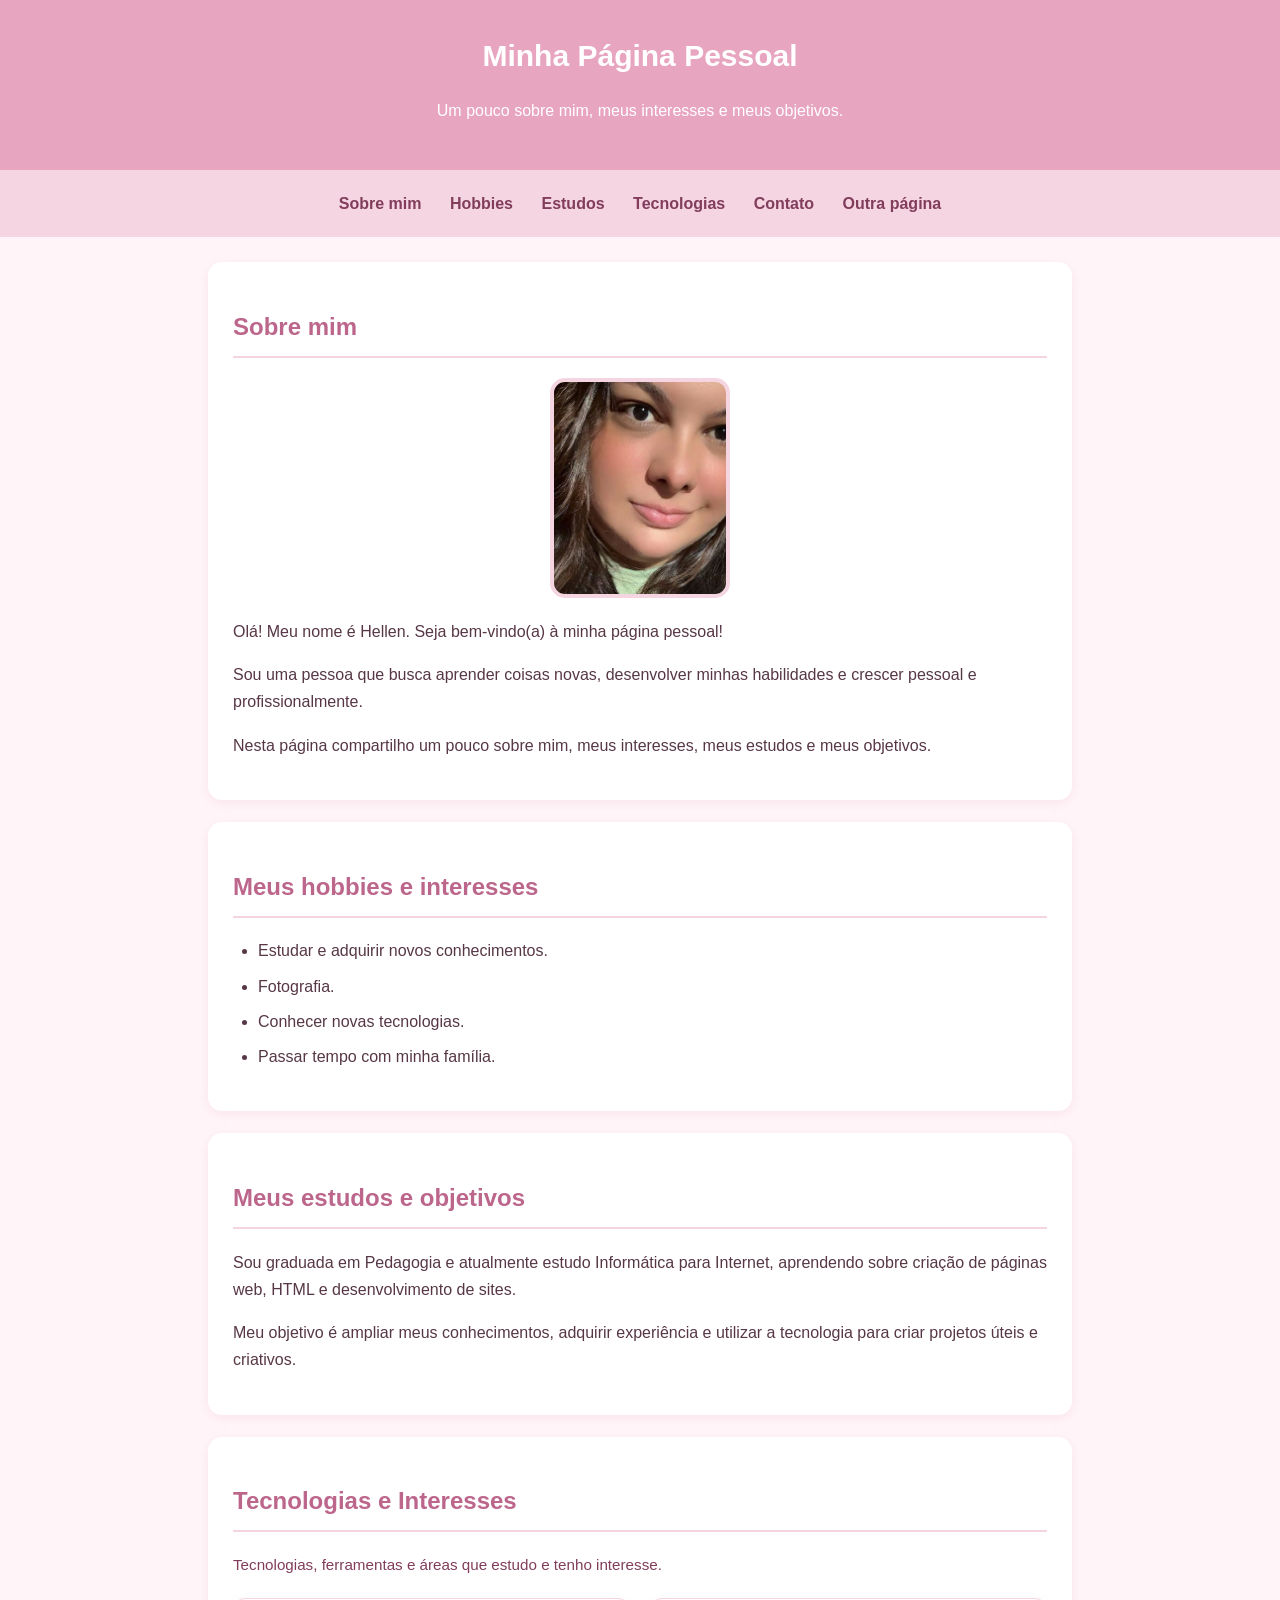
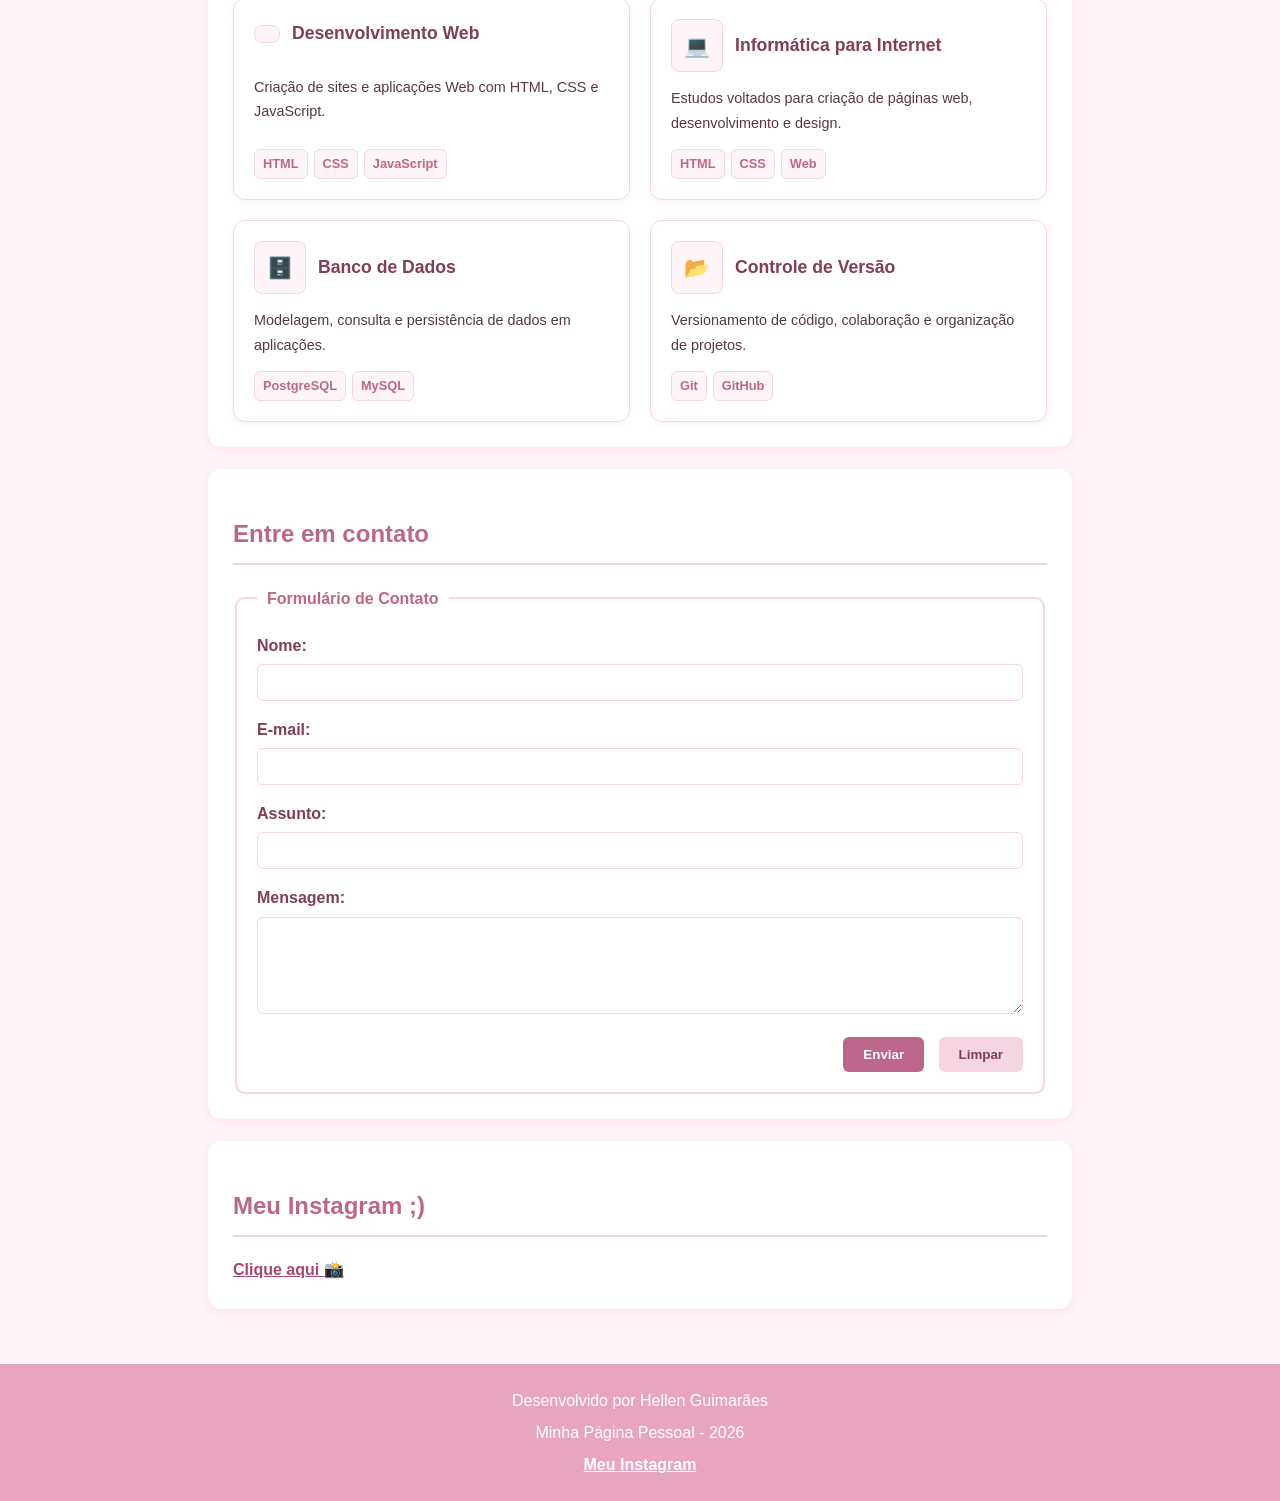
==== commit bef2fda1: "Add files via upload" ====
--- a/index.html
+++ b/index.html
@@ -206,4 +206,4 @@
     </footer>
 
 </body>
-</html>
+</html>
--- a/style.css
+++ b/style.css
@@ -1,169 +1,258 @@
-/* Configurações Gerais e Corpo */
+* {
+    box-sizing: border-box;
+}
+
+/* Requisito 4: Estrutura Geral da Página com Grid Layout */
 body {
+    margin: 0;
     font-family: Arial, sans-serif;
-    color: #333333;
-    background-color: #f4f7f6;
-    margin: 0;
-    padding: 0;
-    line-height: 1.6;
-}
-
-/* Requisito 2: Cabeçalho e Títulos */
+    background-color: #fff5f8;
+    color: #573746;
+    line-height: 1.7;
+    display: grid;
+    grid-template-rows: auto auto 1fr auto;
+    min-height: 100vh;
+}
+
 header {
-    background-color: #2c3e50;
+    background-color: #e8a5bf;
     color: #ffffff;
-    padding: 20px;
     text-align: center;
+    padding: 30px 15px;
 }
 
 header h1 {
     margin: 0;
-    font-size: 2.2rem;
-    color: #ecf0f1;
-}
-
-/* Requisito 7: Navegação */
-nav ul {
-    list-style: none;
-    padding: 0;
-    margin-top: 15px;
-}
-
-nav ul li {
-    display: inline;
-    margin: 0 15px;
-}
-
-nav ul li a {
-    color: #bdc3c7;
+    font-size: 30px;
+}
+
+nav {
+    background-color: #f5d5e2;
+    text-align: center;
+    padding: 15px 10px;
+}
+
+nav a {
+    display: inline-block;
+    color: #813d5b;
     text-decoration: none;
     font-weight: bold;
-    transition: color 0.3s;
-}
-
-/* Pseudoclasse :hover exigida no Requisito 7 */
-nav ul li a:hover {
-    color: #3498db;
-}
-
-/* Requisito 6: Espaçamentos, dimensões e cores de fundo das seções */
+    margin: 5px 12px;
+}
+
+nav a:hover {
+    color: #b34f7c;
+    text-decoration: underline;
+}
+
 main {
-    max-width: 800px;
-    margin: 20px auto;
-    padding: 20px;
+    max-width: 900px;
+    width: 100%;
+    margin: 25px auto;
+    padding: 0 18px;
+    display: grid;
+    grid-template-columns: 1fr;
+    gap: 22px;
 }
 
 section {
     background-color: #ffffff;
-    border: 1px solid #ddd;
+    padding: 25px;
+    border-radius: 14px;
+    box-shadow: 0 3px 12px #e8a5bf33;
+}
+
+h2 {
+    color: #bd668c;
+    border-bottom: 2px solid #f5d5e2;
+    padding-bottom: 8px;
+}
+
+.foto {
+    display: block;
+    width: 180px;
+    height: 220px;
+    object-fit: cover;
+    border-radius: 15px;
+    border: 4px solid #f5d5e2;
+    margin: 20px auto;
+}
+
+ul {
+    padding-left: 25px;
+}
+
+li {
+    margin-bottom: 8px;
+}
+
+/* --- Requisito 2: Organização dos cartões com Grid Layout --- */
+.grid-cartoes {
+    display: grid;
+    grid-template-columns: repeat(auto-fit, minmax(260px, 1fr));
+    gap: 20px;
+    margin-top: 20px;
+}
+
+/* --- Requisito 3: Organização interna dos cartões com Flexbox --- */
+.cartao {
+    background-color: #ffffff;
+    border: 1px solid #f5d5e2;
+    border-radius: 12px;
+    padding: 20px;
+    box-shadow: 0 2px 8px rgba(232, 165, 191, 0.15);
+    display: flex;
+    flex-direction: column;
+    justify-content: space-between;
+    gap: 14px;
+    transition: transform 0.2s ease;
+}
+
+.cartao:hover {
+    transform: translateY(-3px);
+}
+
+.cartao-cabecalho {
+    display: flex;
+    align-items: center;
+    gap: 12px;
+}
+
+.cartao-cabecalho .icone {
+    font-size: 1.3rem;
+    background-color: #fff5f8;
+    padding: 8px 12px;
     border-radius: 8px;
+    border: 1px solid #f5d5e2;
+}
+
+.cartao-cabecalho h3 {
+    font-size: 1.1rem;
+    color: #813d5b;
+    margin: 0;
+}
+
+.cartao-descricao {
+    color: #573746;
+    font-size: 0.9rem;
+    margin: 0;
+}
+
+.cartao-tags {
+    display: flex;
+    flex-wrap: wrap;
+    gap: 6px;
+}
+
+.tag {
+    background-color: #fff5f8;
+    color: #bd668c;
+    border: 1px solid #f5d5e2;
+    padding: 3px 8px;
+    border-radius: 6px;
+    font-size: 0.8rem;
+    font-weight: bold;
+}
+
+.subtitulo-secao {
+    color: #813d5b;
+    margin-bottom: 15px;
+    font-size: 0.95rem;
+}
+
+/* Estilos do Formulário */
+form fieldset {
+    border: 2px solid #f5d5e2;
+    border-radius: 10px;
     padding: 20px;
-    margin-bottom: 20px;
-}
-
-h2 {
-    color: #2c3e50;
-    border-bottom: 2px solid #3498db;
-    padding-bottom: 5px;
-}
-
-/* Requisito 4: Imagem pessoal */
-.foto-perfil {
-    width: 150px;
-    height: 150px;
-    object-fit: cover;
-    border: 3px solid #3498db;
-    border-radius: 50%;
-    display: block;
-    margin: 10px auto;
-}
-
-/* Requisito 3: Listas e textos */
-.lista-interesses {
-    padding-left: 20px;
-}
-
-.lista-interesses li {
-    margin-bottom: 5px;
-    color: #555;
-}
-
-/* Requisito 5: Estilização do Formulário de Contato */
-fieldset {
-    border: 2px solid #3498db;
-    border-radius: 5px;
-    padding: 15px;
-    background-color: #fafafa;
-}
-
-legend {
-    font-weight: bold;
-    color: #2c3e50;
-    background-color: #ecf0f1;
-    padding: 5px 10px;
-    border: 1px solid #bdc3c7;
-    border-radius: 4px;
-}
-
-.grupo-campo {
+    margin-top: 15px;
+}
+
+form legend {
+    color: #bd668c;
+    font-weight: bold;
+    padding: 0 10px;
+}
+
+.campo-grupo {
     margin-bottom: 15px;
 }
 
-label {
+.campo-grupo label {
     display: block;
     margin-bottom: 5px;
     font-weight: bold;
-    color: #333;
-}
-
-input[type="text"],
-input[type="email"],
-textarea {
+    color: #813d5b;
+}
+
+.campo-grupo input,
+.campo-grupo textarea {
     width: 100%;
     padding: 10px;
-    border: 1px solid #ccc;
-    border-radius: 4px;
-    box-sizing: border-box; /* Garante que o padding não estoure a largura */
-}
-
-input:focus, textarea:focus {
-    border-color: #3498db;
+    border: 1px solid #f5d5e2;
+    border-radius: 6px;
+    box-sizing: border-box;
+    font-family: Arial, sans-serif;
+    color: #573746;
+}
+
+.campo-grupo input:focus,
+.campo-grupo textarea:focus {
     outline: none;
-}
-
-/* Botões do Formulário */
-.botoes button {
+    border-color: #bd668c;
+}
+
+.botoes-grupo {
+    text-align: right;
+}
+
+.botoes-grupo button {
+    border: none;
     padding: 10px 20px;
-    border: none;
-    border-radius: 4px;
+    border-radius: 6px;
     font-weight: bold;
     cursor: pointer;
+}
+
+.botoes-grupo button[type="submit"] {
+    background-color: #bd668c;
+    color: white;
     margin-right: 10px;
 }
 
-button[type="submit"] {
-    background-color: #27ae60;
-    color: white;
-}
-
-button[type="submit"]:hover {
-    background-color: #219653;
-}
-
-button[type="reset"] {
-    background-color: #e74c3c;
-    color: white;
-}
-
-button[type="reset"]:hover {
-    background-color: #c0392b;
-}
-
-/* Requisito 7: Rodapé */
+.botoes-grupo button[type="submit"]:hover {
+    background-color: #a74772;
+}
+
+.botoes-grupo button[type="reset"] {
+    background-color: #f5d5e2;
+    color: #813d5b;
+}
+
+.botoes-grupo button[type="reset"]:hover {
+    background-color: #e8a5bf;
+}
+
+.links a {
+    display: inline-block;
+    color: #a74772;
+    margin-right: 15px;
+    font-weight: bold;
+}
+
 footer {
+    background-color: #e8a5bf;
+    color: #ffffff;
     text-align: center;
-    background-color: #2c3e50;
+    padding: 18px;
+    margin-top: 30px;
+}
+
+footer p {
+    margin: 5px;
+}
+
+footer a {
     color: #ffffff;
-    padding: 15px;
-    margin-top: 30px;
+    font-weight: bold;
 }
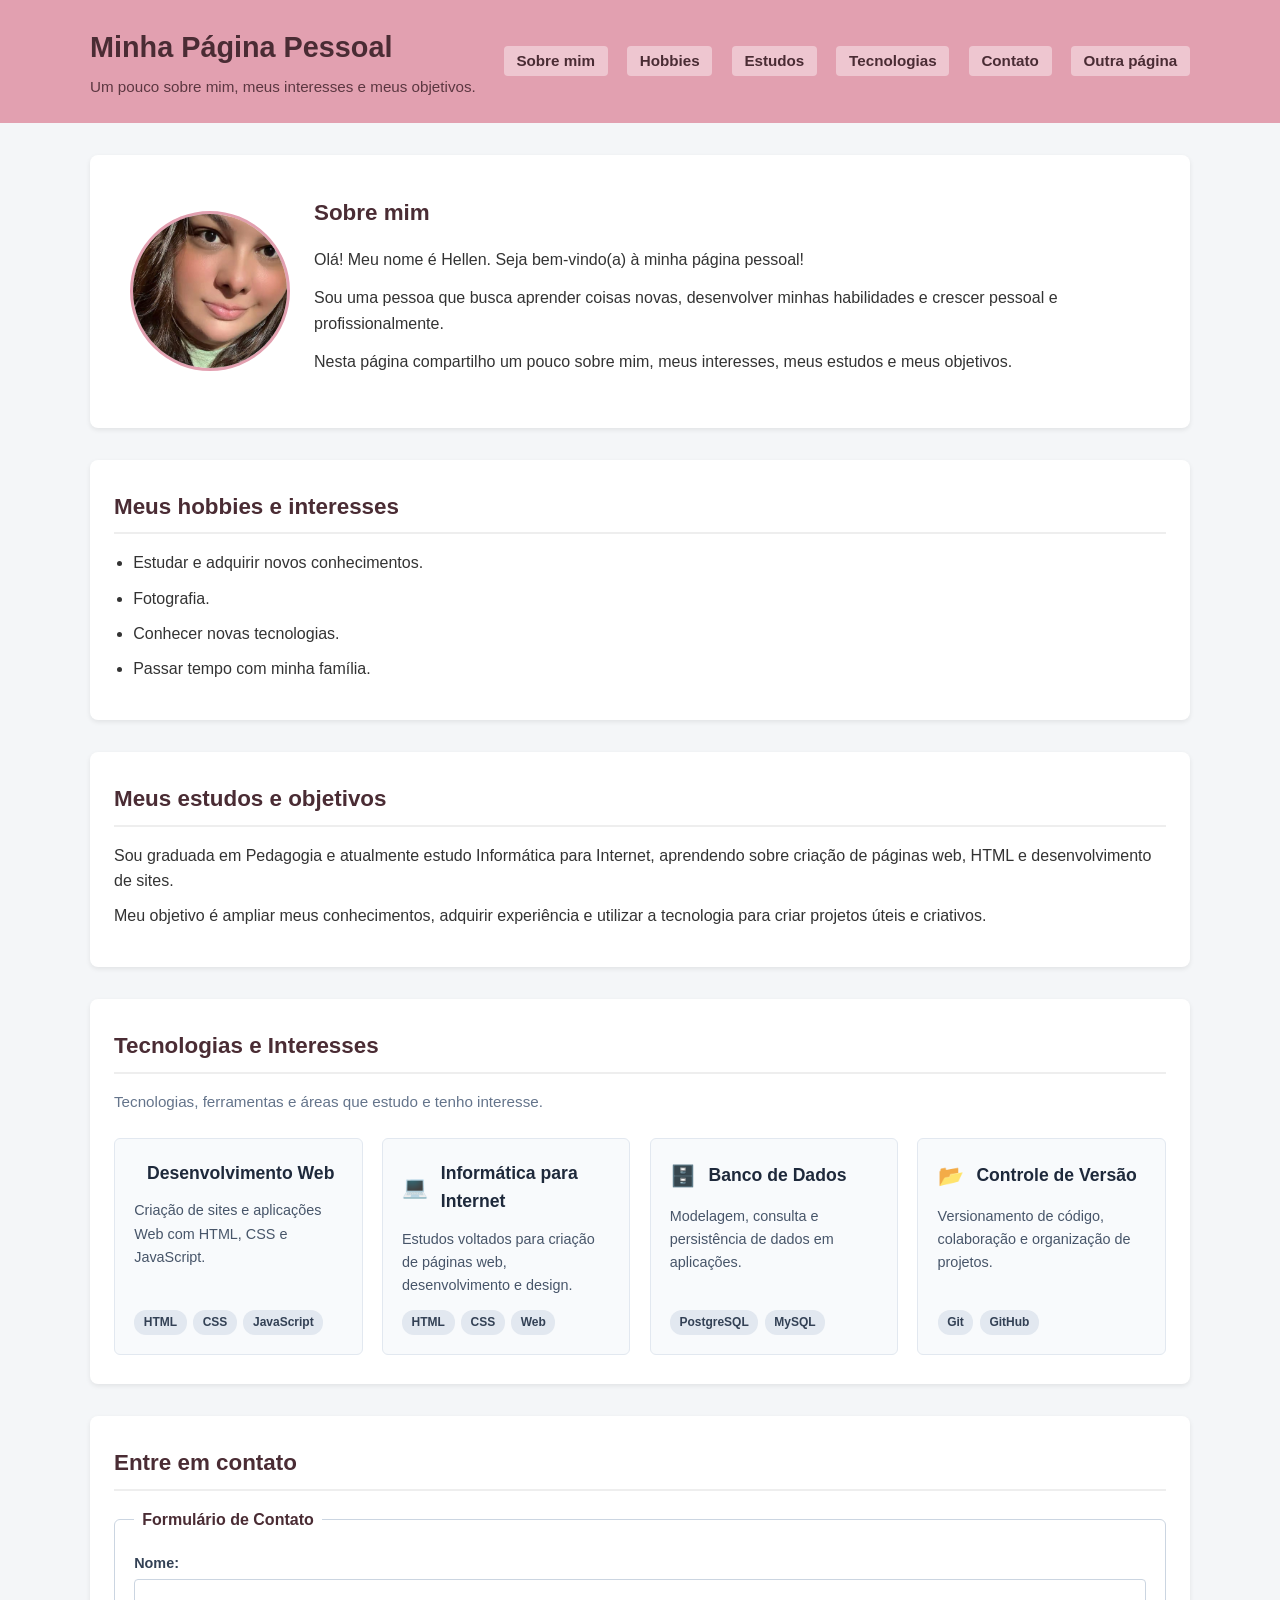
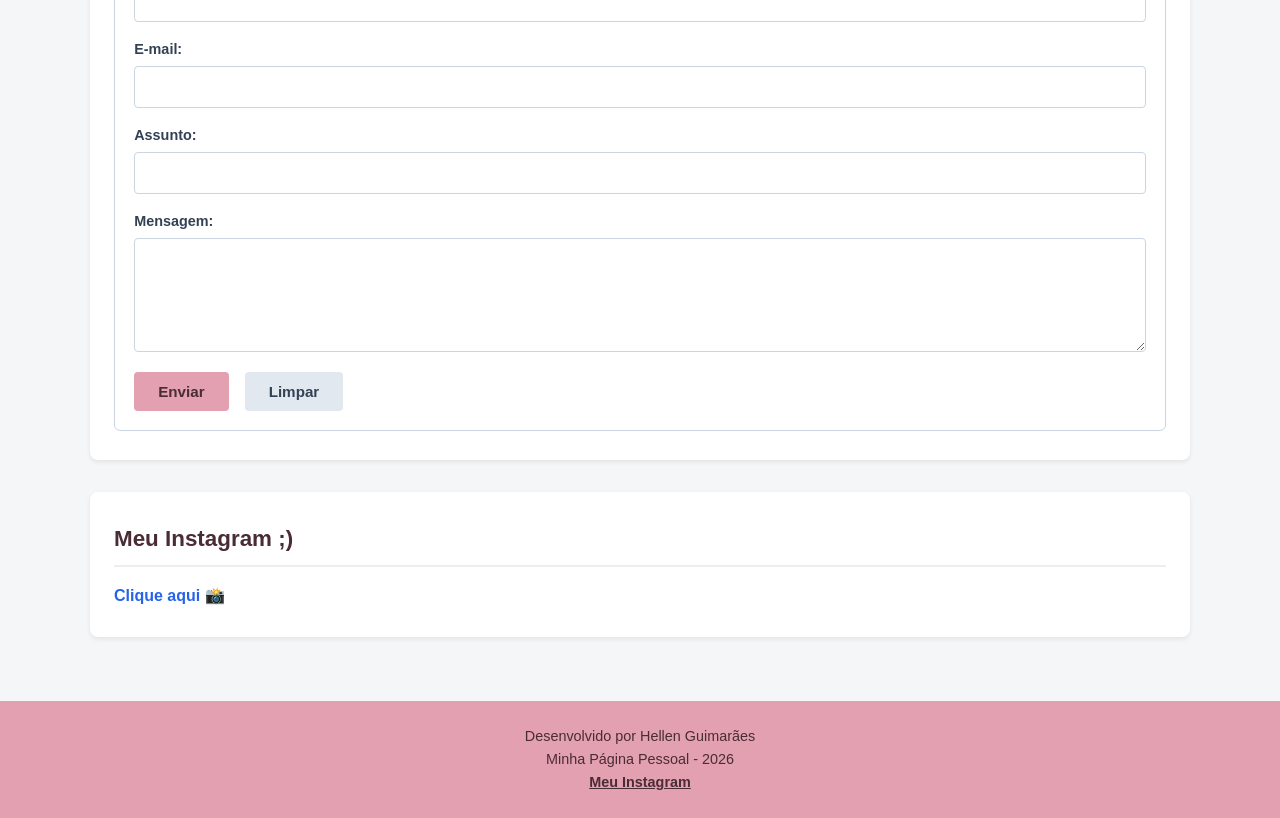
==== commit e886c046: "Update index.html" ====
--- a/index.html
+++ b/index.html
@@ -1,57 +1,60 @@
 <!DOCTYPE html>
 <html lang="pt-BR">
 <head>
-    <link rel="stylesheet" href="style.css">
     <meta charset="UTF-8">
     <meta name="viewport" content="width=device-width, initial-scale=1.0">
     <title>Minha Página Pessoal - Hellen Guimarães</title>
+    <link rel="stylesheet" href="style.css">
 </head>
 
 <body>
 
-    <header>
-        <h1>Minha Página Pessoal</h1>
-        <p>Um pouco sobre mim, meus interesses e meus objetivos.</p>
+    <header class="cabecalho">
+        <div class="container header-flex">
+            <div class="header-titulo">
+                <h1>Minha Página Pessoal</h1>
+                <p>Um pouco sobre mim, meus interesses e meus objetivos.</p>
+            </div>
+            <nav class="menu">
+                <ul>
+                    <li><a href="#sobre">Sobre mim</a></li>
+                    <li><a href="#hobbies">Hobbies</a></li>
+                    <li><a href="#estudos">Estudos</a></li>
+                    <li><a href="#tecnologias">Tecnologias</a></li>
+                    <li><a href="#contato">Contato</a></li>
+                    <li><a href="sobre.html">Outra página</a></li>
+                </ul>
+            </nav>
+        </div>
     </header>
 
-    <nav>
-        <a href="#sobre">Sobre mim</a>
-        <a href="#hobbies">Hobbies</a>
-        <a href="#estudos">Estudos</a>
-        <a href="#tecnologias">Tecnologias</a>
-        <a href="#contato">Contato</a>
-        <a href="sobre.html">Outra página</a>
-    </nav>
-
-    <main>
-
-        <section id="sobre">
-            <h2>Sobre mim</h2>
-
+    <main class="container">
+
+        <section id="sobre" class="secao-sobre">
             <img
                 src="minhafoto.jpg"
                 alt="Minha foto pessoal"
-                class="foto"
+                class="foto-perfil"
             >
-
-            <p>
-                Olá! Meu nome é Hellen. Seja bem-vindo(a)
-                à minha página pessoal!
-            </p>
-
-            <p>
-                Sou uma pessoa que busca aprender coisas novas,
-                desenvolver minhas habilidades e crescer
-                pessoal e profissionalmente.
-            </p>
-
-            <p>
-                Nesta página compartilho um pouco sobre mim,
-                meus interesses, meus estudos e meus objetivos.
-            </p>
-        </section>
-
-        <section id="hobbies">
+            <div class="texto-sobre">
+                <h2>Sobre mim</h2>
+                <p>
+                    Olá! Meu nome é Hellen. Seja bem-vindo(a)
+                    à minha página pessoal!
+                </p>
+                <p>
+                    Sou uma pessoa que busca aprender coisas novas,
+                    desenvolver minhas habilidades e crescer
+                    pessoal e profissionalmente.
+                </p>
+                <p>
+                    Nesta página compartilho um pouco sobre mim,
+                    meus interesses, meus estudos e meus objetivos.
+                </p>
+            </div>
+        </section>
+
+        <section id="hobbies" class="card">
             <h2>Meus hobbies e interesses</h2>
 
             <ul>
@@ -62,7 +65,7 @@
             </ul>
         </section>
 
-        <section id="estudos">
+        <section id="estudos" class="card">
             <h2>Meus estudos e objetivos</h2>
 
             <p>
@@ -139,7 +142,7 @@
             </div>
         </section>
 
-        <section id="contato">
+        <section id="contato" class="card">
             <h2>Entre em contato</h2>
 
             <form>
@@ -174,7 +177,7 @@
             </form>
         </section>
 
-        <section id="links">
+        <section id="links" class="card">
             <h2>Meu Instagram ;)</h2>
 
             <div class="links">
@@ -190,20 +193,22 @@
 
     </main>
 
-    <footer>
-        <p>Desenvolvido por Hellen Guimarães</p>
-        <p>Minha Página Pessoal - 2026</p>
-
-        <p>
-            <a
-                href="https://www.instagram.com/hellen.guima/"
-                target="_blank"
-                rel="noopener noreferrer"
-            >
-                Meu Instagram
-            </a>
-        </p>
+    <footer class="rodape">
+        <div class="container">
+            <p>Desenvolvido por Hellen Guimarães</p>
+            <p>Minha Página Pessoal - 2026</p>
+
+            <p>
+                <a
+                    href="https://www.instagram.com/hellen.guima/"
+                    target="_blank"
+                    rel="noopener noreferrer"
+                >
+                    Meu Instagram
+                </a>
+            </p>
+        </div>
     </footer>
 
 </body>
-</html>+</html>
--- a/style.css
+++ b/style.css
@@ -1,111 +1,180 @@
+/* =========================================================
+   1. RESET BÁSICO E CONFIGURAÇÕES GLOBAIS
+   ========================================================= */
 * {
+    margin: 0;
+    padding: 0;
     box-sizing: border-box;
 }
 
-/* Requisito 4: Estrutura Geral da Página com Grid Layout */
+html {
+    font-size: 100%; /* 1rem = 16px */
+    scroll-behavior: smooth;
+}
+
 body {
+    font-family: 'Segoe UI', Tahoma, Geneva, Verdana, sans-serif;
+    line-height: 1.6;
+    color: #333;
+    background-color: #f4f6f8;
+}
+
+/* Container com largura fluida */
+.container {
+    width: 90%;
+    max-width: 1100px;
+    margin: 0 auto;
+}
+
+/* =========================================================
+   2. CABEÇALHO E NAVEGAÇÃO (Flexbox aplicado ao menu)
+   ========================================================= */
+.cabecalho {
+    background-color: #e2a0b0; /* Cor de fundo suave estilo rosé */
+    color: #fff;
+    padding: 1.5rem 0;
+}
+
+.header-flex {
+    display: flex;
+    flex-direction: column; /* Empilhado no celular por padrão */
+    align-items: center;
+    gap: 1.2rem;
+    text-align: center;
+}
+
+.header-titulo h1 {
+    font-size: 1.6rem;
+    margin-bottom: 0.3rem;
+    color: #4a2c34;
+}
+
+.header-titulo p {
+    font-size: 0.95rem;
+    color: #5c3741;
+}
+
+.menu ul {
+    list-style: none;
+    display: flex; /* Mantém os itens um ao lado do outro */
+    flex-wrap: wrap; /* Quebra linha de forma elegante em telas estreitas */
+    justify-content: center;
+    gap: 0.8rem;
+    padding: 0;
     margin: 0;
-    font-family: Arial, sans-serif;
-    background-color: #fff5f8;
-    color: #573746;
-    line-height: 1.7;
-    display: grid;
-    grid-template-rows: auto auto 1fr auto;
-    min-height: 100vh;
-}
-
-header {
-    background-color: #e8a5bf;
-    color: #ffffff;
+}
+
+.menu a {
+    color: #4a2c34;
+    text-decoration: none;
+    font-size: 0.95rem;
+    font-weight: 600;
+    padding: 0.4rem 0.8rem;
+    border-radius: 4px;
+    background-color: rgba(255, 255, 255, 0.4);
+    transition: background 0.3s;
+}
+
+.menu a:hover {
+    background-color: rgba(255, 255, 255, 0.7);
+}
+
+/* =========================================================
+   3. CONTEÚDO PRINCIPAL E SEÇÕES
+   ========================================================= */
+main.container {
+    padding: 2rem 0;
+    display: flex;
+    flex-direction: column;
+    gap: 2rem;
+}
+
+/* Seção Sobre Mim (Flexbox) */
+.secao-sobre {
+    display: flex;
+    flex-direction: column; /* Foto em cima, texto embaixo no mobile */
+    align-items: center;
     text-align: center;
-    padding: 30px 15px;
-}
-
-header h1 {
-    margin: 0;
-    font-size: 30px;
-}
-
-nav {
-    background-color: #f5d5e2;
-    text-align: center;
-    padding: 15px 10px;
-}
-
-nav a {
-    display: inline-block;
-    color: #813d5b;
-    text-decoration: none;
-    font-weight: bold;
-    margin: 5px 12px;
-}
-
-nav a:hover {
-    color: #b34f7c;
-    text-decoration: underline;
-}
-
-main {
-    max-width: 900px;
-    width: 100%;
-    margin: 25px auto;
-    padding: 0 18px;
-    display: grid;
-    grid-template-columns: 1fr;
-    gap: 22px;
-}
-
-section {
-    background-color: #ffffff;
-    padding: 25px;
-    border-radius: 14px;
-    box-shadow: 0 3px 12px #e8a5bf33;
-}
-
-h2 {
-    color: #bd668c;
-    border-bottom: 2px solid #f5d5e2;
-    padding-bottom: 8px;
-}
-
-.foto {
-    display: block;
-    width: 180px;
-    height: 220px;
+    background: #fff;
+    padding: 2rem 1.5rem;
+    border-radius: 8px;
+    box-shadow: 0 2px 5px rgba(0,0,0,0.08);
+    gap: 1.5rem;
+}
+
+.foto-perfil {
+    width: 140px;
+    height: 140px;
+    border-radius: 50%;
     object-fit: cover;
-    border-radius: 15px;
-    border: 4px solid #f5d5e2;
-    margin: 20px auto;
-}
-
-ul {
-    padding-left: 25px;
-}
-
-li {
-    margin-bottom: 8px;
-}
-
-/* --- Requisito 2: Organização dos cartões com Grid Layout --- */
+    border: 3px solid #e2a0b0;
+}
+
+.texto-sobre h2 {
+    color: #4a2c34;
+    margin-bottom: 1rem;
+    font-size: 1.4rem;
+}
+
+.texto-sobre p {
+    margin-bottom: 0.8rem;
+}
+
+/* Cards gerais (Hobbies, Estudos, Contato, Links) */
+.card {
+    background: #fff;
+    padding: 1.8rem 1.5rem;
+    border-radius: 8px;
+    box-shadow: 0 2px 5px rgba(0,0,0,0.08);
+}
+
+.card h2, #tecnologias h2 {
+    color: #4a2c34;
+    margin-bottom: 1rem;
+    font-size: 1.4rem;
+    border-bottom: 2px solid #eee;
+    padding-bottom: 0.5rem;
+}
+
+.card ul {
+    padding-left: 1.2rem;
+}
+
+.card li, .card p {
+    margin-bottom: 0.6rem;
+}
+
+/* =========================================================
+   4. SEÇÃO DE TECNOLOGIAS (Grid Layout)
+   ========================================================= */
+#tecnologias {
+    background: #fff;
+    padding: 1.8rem 1.5rem;
+    border-radius: 8px;
+    box-shadow: 0 2px 5px rgba(0,0,0,0.08);
+}
+
+.subtitulo-secao {
+    color: #64748b;
+    margin-bottom: 1.5rem;
+    font-size: 0.95rem;
+}
+
 .grid-cartoes {
     display: grid;
-    grid-template-columns: repeat(auto-fit, minmax(260px, 1fr));
-    gap: 20px;
-    margin-top: 20px;
-}
-
-/* --- Requisito 3: Organização interna dos cartões com Flexbox --- */
+    grid-template-columns: 1fr; /* 1 coluna no celular */
+    gap: 1.2rem;
+}
+
 .cartao {
-    background-color: #ffffff;
-    border: 1px solid #f5d5e2;
-    border-radius: 12px;
-    padding: 20px;
-    box-shadow: 0 2px 8px rgba(232, 165, 191, 0.15);
+    background: #f8fafc;
+    border: 1px solid #e2e8f0;
+    padding: 1.2rem;
+    border-radius: 6px;
     display: flex;
     flex-direction: column;
-    justify-content: space-between;
-    gap: 14px;
-    transition: transform 0.2s ease;
+    gap: 0.8rem;
+    transition: transform 0.2s;
 }
 
 .cartao:hover {
@@ -115,144 +184,185 @@
 .cartao-cabecalho {
     display: flex;
     align-items: center;
-    gap: 12px;
-}
-
-.cartao-cabecalho .icone {
-    font-size: 1.3rem;
-    background-color: #fff5f8;
-    padding: 8px 12px;
-    border-radius: 8px;
-    border: 1px solid #f5d5e2;
+    gap: 0.8rem;
 }
 
 .cartao-cabecalho h3 {
     font-size: 1.1rem;
-    color: #813d5b;
-    margin: 0;
+    color: #1e293b;
+}
+
+.icone {
+    font-size: 1.3rem;
 }
 
 .cartao-descricao {
-    color: #573746;
     font-size: 0.9rem;
-    margin: 0;
+    color: #475569;
 }
 
 .cartao-tags {
     display: flex;
     flex-wrap: wrap;
-    gap: 6px;
+    gap: 0.4rem;
+    margin-top: auto;
 }
 
 .tag {
-    background-color: #fff5f8;
-    color: #bd668c;
-    border: 1px solid #f5d5e2;
-    padding: 3px 8px;
+    background-color: #e2e8f0;
+    color: #334155;
+    font-size: 0.75rem;
+    padding: 0.2rem 0.6rem;
+    border-radius: 12px;
+    font-weight: 600;
+}
+
+/* =========================================================
+   5. FORMULÁRIO DE CONTATO
+   ========================================================= */
+fieldset {
+    border: 1px solid #cbd5e1;
+    padding: 1.2rem;
     border-radius: 6px;
-    font-size: 0.8rem;
+}
+
+legend {
     font-weight: bold;
-}
-
-.subtitulo-secao {
-    color: #813d5b;
-    margin-bottom: 15px;
-    font-size: 0.95rem;
-}
-
-/* Estilos do Formulário */
-form fieldset {
-    border: 2px solid #f5d5e2;
-    border-radius: 10px;
-    padding: 20px;
-    margin-top: 15px;
-}
-
-form legend {
-    color: #bd668c;
-    font-weight: bold;
-    padding: 0 10px;
+    color: #4a2c34;
+    padding: 0 0.5rem;
 }
 
 .campo-grupo {
-    margin-bottom: 15px;
+    margin-bottom: 1rem;
+    display: flex;
+    flex-direction: column;
+    gap: 0.3rem;
 }
 
 .campo-grupo label {
-    display: block;
-    margin-bottom: 5px;
-    font-weight: bold;
-    color: #813d5b;
+    font-weight: 600;
+    font-size: 0.9rem;
+    color: #334155;
 }
 
 .campo-grupo input,
 .campo-grupo textarea {
     width: 100%;
-    padding: 10px;
-    border: 1px solid #f5d5e2;
-    border-radius: 6px;
-    box-sizing: border-box;
-    font-family: Arial, sans-serif;
-    color: #573746;
+    padding: 0.7rem;
+    border: 1px solid #cbd5e1;
+    border-radius: 4px;
+    font-size: 1rem;
+    font-family: inherit;
 }
 
 .campo-grupo input:focus,
 .campo-grupo textarea:focus {
     outline: none;
-    border-color: #bd668c;
+    border-color: #e2a0b0;
+    box-shadow: 0 0 0 2px rgba(226, 160, 176, 0.2);
 }
 
 .botoes-grupo {
-    text-align: right;
-}
-
-.botoes-grupo button {
+    display: flex;
+    gap: 1rem;
+    margin-top: 1.2rem;
+}
+
+button {
+    padding: 0.7rem 1.5rem;
     border: none;
-    padding: 10px 20px;
-    border-radius: 6px;
-    font-weight: bold;
+    border-radius: 4px;
     cursor: pointer;
-}
-
-.botoes-grupo button[type="submit"] {
-    background-color: #bd668c;
-    color: white;
-    margin-right: 10px;
-}
-
-.botoes-grupo button[type="submit"]:hover {
-    background-color: #a74772;
-}
-
-.botoes-grupo button[type="reset"] {
-    background-color: #f5d5e2;
-    color: #813d5b;
-}
-
-.botoes-grupo button[type="reset"]:hover {
-    background-color: #e8a5bf;
+    font-size: 0.95rem;
+    font-weight: 600;
+    transition: background 0.3s;
+}
+
+button[type="submit"] {
+    background-color: #e2a0b0;
+    color: #4a2c34;
+}
+
+button[type="submit"]:hover {
+    background-color: #d48e9f;
+}
+
+button[type="reset"] {
+    background-color: #e2e8f0;
+    color: #334155;
+}
+
+button[type="reset"]:hover {
+    background-color: #cbd5e1;
 }
 
 .links a {
-    display: inline-block;
-    color: #a74772;
-    margin-right: 15px;
-    font-weight: bold;
-}
-
-footer {
-    background-color: #e8a5bf;
-    color: #ffffff;
+    color: #2563eb;
+    text-decoration: none;
+    font-weight: 600;
+}
+
+.links a:hover {
+    text-decoration: underline;
+}
+
+/* =========================================================
+   6. RODAPÉ
+   ========================================================= */
+.rodape {
+    background-color: #e2a0b0;
+    color: #4a2c34;
     text-align: center;
-    padding: 18px;
-    margin-top: 30px;
-}
-
-footer p {
-    margin: 5px;
-}
-
-footer a {
-    color: #ffffff;
-    font-weight: bold;
-}+    padding: 1.5rem 0;
+    font-size: 0.9rem;
+    margin-top: 2rem;
+}
+
+.rodape a {
+    color: #4a2c34;
+    text-decoration: underline;
+    font-weight: 600;
+}
+
+/* =========================================================
+   7. MEDIA QUERIES (Responsividade para Tablets e Computadores)
+   ========================================================= */
+
+/* Tablets (a partir de 600px) */
+@media (min-width: 600px) {
+    .secao-sobre {
+        flex-direction: row; /* Foto ao lado do texto */
+        text-align: left;
+        padding: 2.5rem;
+    }
+
+    .foto-perfil {
+        width: 160px;
+        height: 160px;
+    }
+
+    .grid-cartoes {
+        grid-template-columns: repeat(2, 1fr); /* 2 colunas nos cards */
+    }
+}
+
+/* Computadores / Telas Maiores (a partir de 900px) */
+@media (min-width: 900px) {
+    .header-flex {
+        flex-direction: row; /* Título na esquerda, menu na direita */
+        justify-content: space-between;
+        text-align: left;
+    }
+
+    .header-titulo h1 {
+        font-size: 1.8rem;
+    }
+
+    .menu ul {
+        gap: 1.2rem;
+    }
+
+    .grid-cartoes {
+        grid-template-columns: repeat(4, 1fr); /* 4 colunas em telas grandes */
+    }
+}
